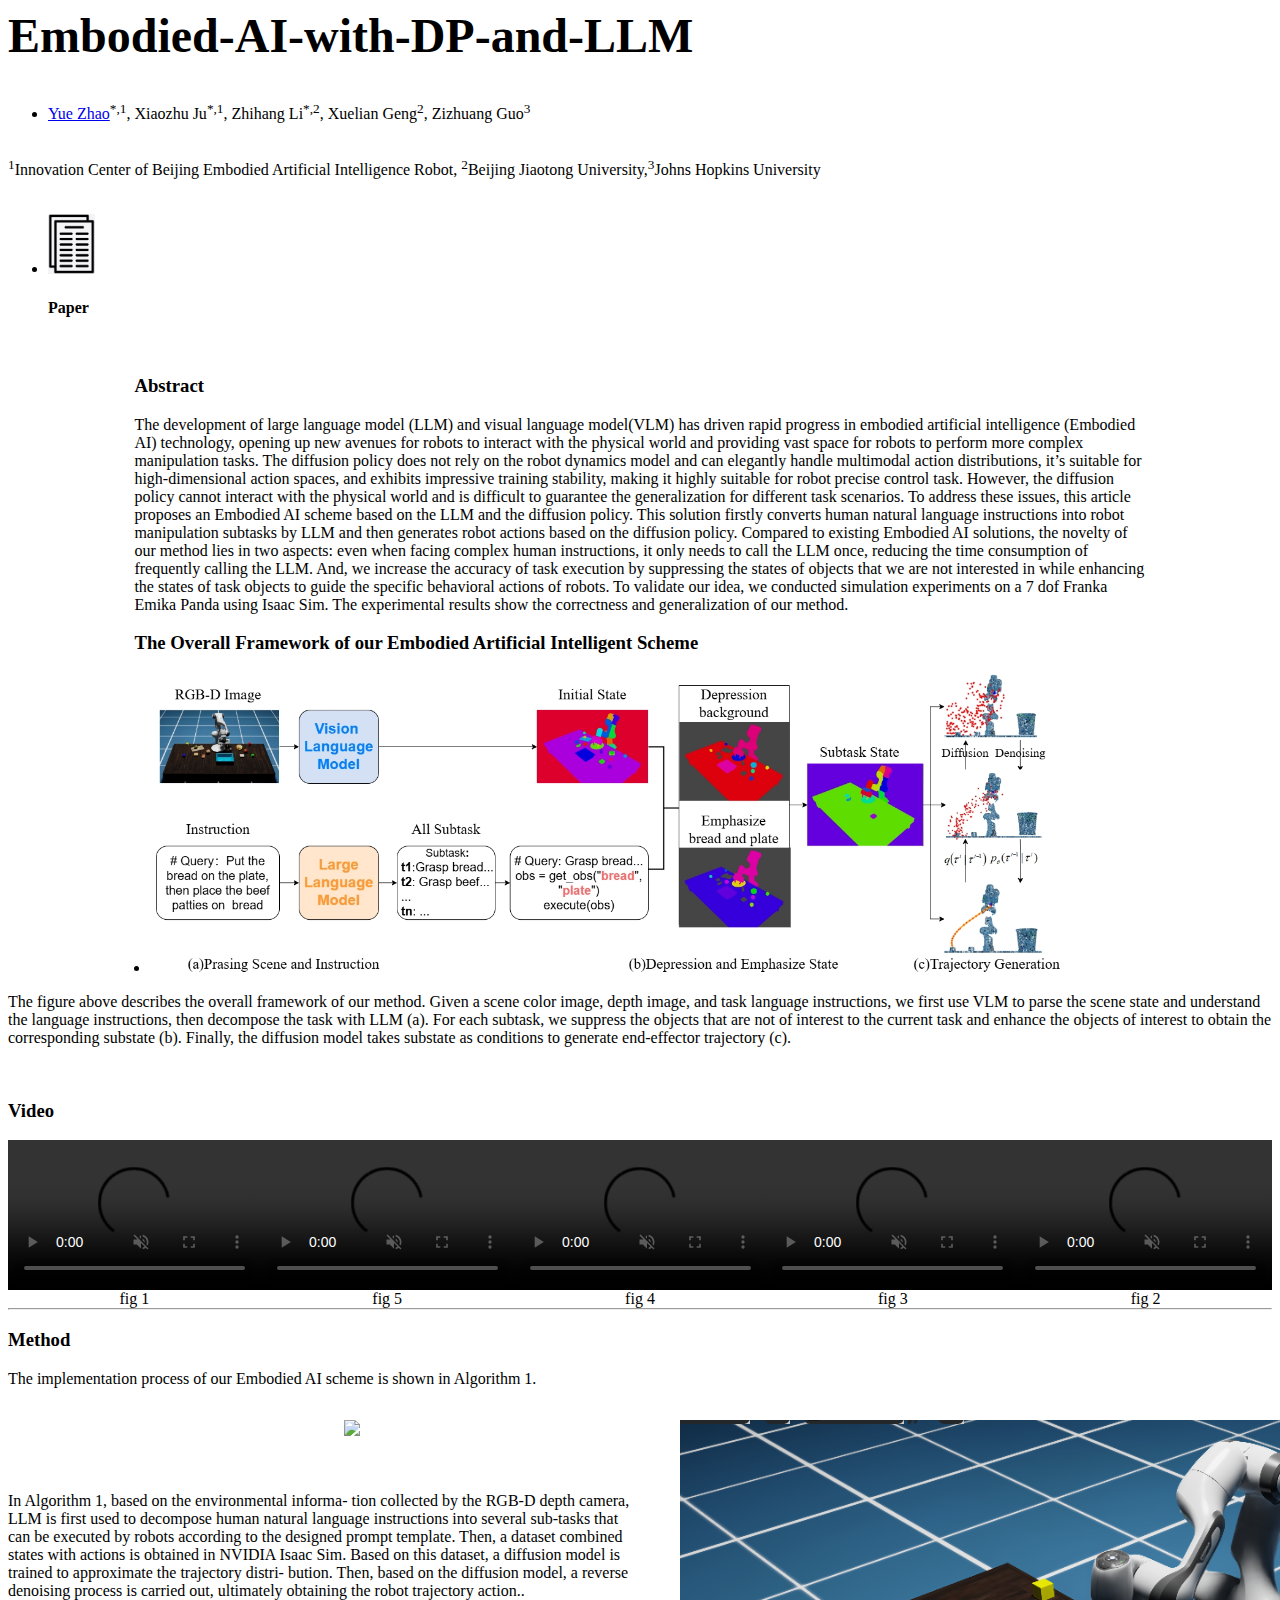
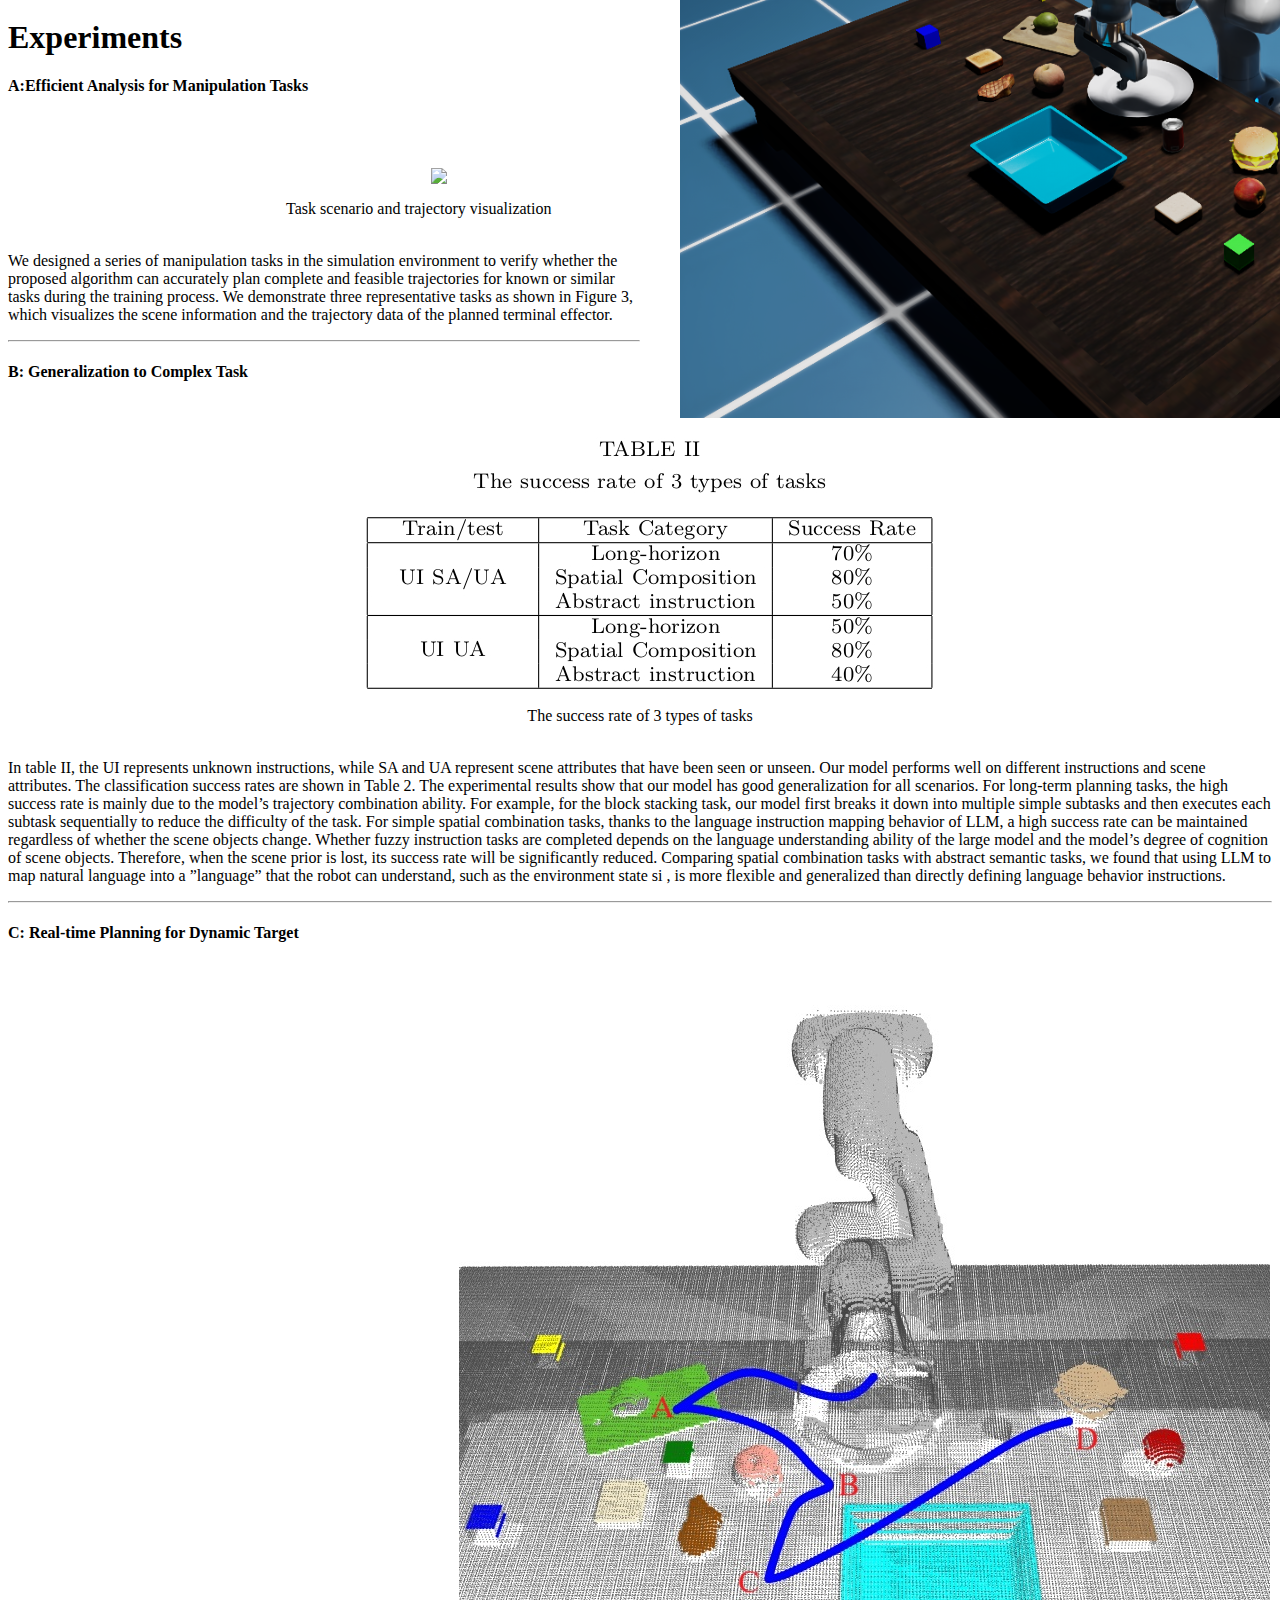
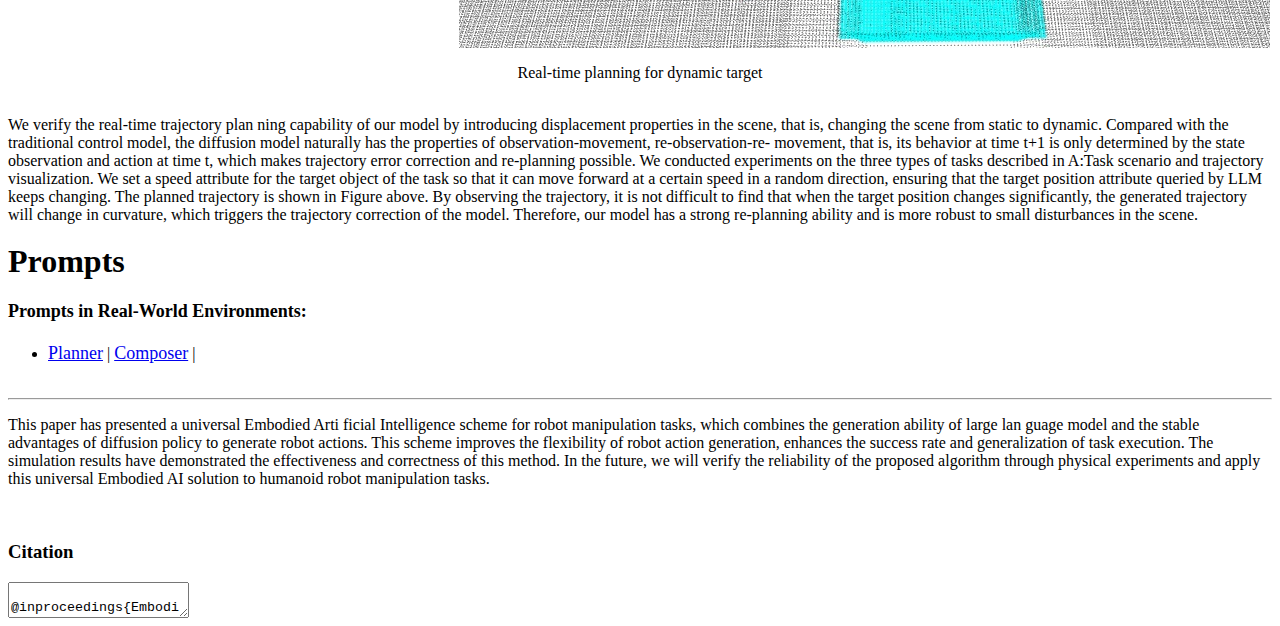
==== index.html @ c2457742 "Update index.html" ====
<html lang="en">
<head>
    <meta charset="UTF-8">
    <meta name="viewport" content="width=device-width, initial-scale=1.0">
    <title>Embodied-AI-with-DP-and-LLM</title>
    <link rel="stylesheet" href="https://rt-hierarchy.github.io/css/bootstrap.min.css" >
</head>
<body>
    <div class="container" id="main">
        <div class="row">
            <h2 class="col-md-12 text-center">
                <strong><font size="+8">Embodied-AI-with-DP-and-LLM</font></strong> </br> 
            </h2>
        </div>

        <div class="row">
            <div class="col-md-12 text-center authors">
                <ul class="list-inline">
                <br>
                <li>
                    <a href="https://github.com/yue-zhao-robot?tab=repositories"> Yue Zhao</a><sup>*,1</sup>, Xiaozhu Ju</a><sup>*,1</sup>, Zhihang Li</a><sup>*,2</sup>, Xuelian Geng</a><sup>2</sup>, Zizhuang Guo</a><sup>3</sup>
                    <!-- <a href="https://research.google/people/tianli-ding/">Tianli Ding</a><sup>1</sup>,  -->

                </li>
                <br>
                </ul>
                <sup>1</sup>Innovation Center of Beijing
                Embodied Artificial Intelligence Robot, <sup>2</sup>Beijing Jiaotong University,<sup>3</sup>Johns Hopkins University
            </div>
            <br>
        </div>

        <div class="row">
            <div class="col-md-12">
                <ul class="nav nav-pills nav-justified">
                    <li>
                        <a src="data/root.pdf" target="_blank">
                        <image src="data/paper.png" height="60px">
                            <h4><strong>Paper</strong></h4>
                        </a>
                    </li>
                </ul>
            </div>
        </div>
        <br>

        <div class="row" style="width: 80%; margin: 0 auto;"> 
            <div class="col-md-12">
                <h3 class="col-md-12 text-center"><strong>Abstract</strong></h3>
                <p>
                    The development of large language model
                    (LLM) and visual language model(VLM) has driven rapid
                    progress in embodied artificial intelligence (Embodied AI)
                    technology, opening up new avenues for robots to interact
                    with the physical world and providing vast space for robots
                    to perform more complex manipulation tasks. The diffusion
                    policy does not rely on the robot dynamics model and can
                    elegantly handle multimodal action distributions, it’s suitable
                    for high-dimensional action spaces, and exhibits impressive
                    training stability, making it highly suitable for robot precise
                    control task. However, the diffusion policy cannot interact
                    with the physical world and is difficult to guarantee the
                    generalization for different task scenarios. To address these
                    issues, this article proposes an Embodied AI scheme based
                    on the LLM and the diffusion policy. This solution firstly
                    converts human natural language instructions into robot
                    manipulation subtasks by LLM and then generates robot
                    actions based on the diffusion policy. Compared to existing
                    Embodied AI solutions, the novelty of our method lies in two
                    aspects: even when facing complex human instructions, it only
                    needs to call the LLM once, reducing the time consumption
                    of frequently calling the LLM. And, we increase the accuracy
                    of task execution by suppressing the states of objects that
                    we are not interested in while enhancing the states of task
                    objects to guide the specific behavioral actions of robots. To
                    validate our idea, we conducted simulation experiments on a
                    7 dof Franka Emika Panda using Isaac Sim. The experimental
                    results show the correctness and generalization of our method.
                </p>
<!--                 <ul class="nav nav-pills nav-justified"> -->
                 <h3 class="col-md-12 text-center"><strong>The Overall Framework of our Embodied Artificial Intelligent Scheme</strong></h3>
                    <li>
                        <a src="data/overall.jpg" target="_blank">
                        <image src="data/overall.jpg" height="300px">
                            <!-- <h4><strong>Paper</strong></h4> -->
                        </a>
                    </li>
                </ul>
            </div>
        </div>
        </div>
    <p>The figure above describes the overall framework of our method. Given a scene color image, depth image, and task language instructions, we first use VLM to parse the scene state and understand the language instructions, then decompose the task with LLM (a). For each subtask, we suppress the objects that are not of interest to the current task and enhance the objects of interest to obtain the corresponding substate (b). Finally, the diffusion model takes substate as conditions to generate end-effector trajectory (c).
         </p>
    </div>
        <br>
        
        <h3 class="col-md-12 text-center"><strong>Video</strong></h3>

        <!-- <p style="text-align:center; width: 80%; margin: 0 auto">
            <video id="bg-video" autoplay loop muted playsinline controls style="display: block; width: 100%;">
                <source src="data/Screencast.webm" type="video/webm">
                Your browser does not support the video tag.
            </video>
        </p> -->


        <div style="width: 100%; margin: 0 auto">
            <div style="width: 20%; float: left; text-align:center; margin: 0 auto">
                <!-- <a src="data/method0.jpg" target="_blank"> -->
                    <video id="bg-video" autoplay loop muted playsinline controls style="display: block; width: 100%;">
                        <source src="data/2.mp4" type="video/mp4">
                        Your browser does not support the video tag.
                    </video>
                    <figcaption>fig 1
                    </figcaption>
                </a>
            </div>
            <div style="width: 20%; float: right; text-align:center; margin: 0 auto">
                <!-- <a src="data/method1.png" target="_blank"> -->
                    <video id="bg-video" autoplay loop muted playsinline controls style="display: block; width: 100%;">
                        <source src="data/2.mp4" type="video/mp4">
                        Your browser does not support the video tag.
                    </video>
                    <figcaption>fig 2
                    </figcaption>
                </a>
            </div>
            <div style="width: 20%; float: right; text-align:center; margin: 0 auto">
                <!-- <a src="data/method1.png" target="_blank"> -->
                    <video id="bg-video" autoplay loop muted playsinline controls style="display: block; width: 100%;">
                        <source src="data/2.mp4" type="video/mp4">
                        Your browser does not support the video tag.
                    </video>fig 3
                    </figcaption>
                </a>
            </div>
            <div style="width: 20%; float: right; text-align:center; margin: 0 auto">
                <!-- <a src="data/method1.png" target="_blank"> -->
                    <video id="bg-video" autoplay loop muted playsinline controls style="display: block; width: 100%;">
                        <source src="data/2.mp4" type="video/mp4">
                        Your browser does not support the video tag.
                    </video>
                    <figcaption>fig 4
                    </figcaption>
                </a>
            </div>
            <div style="width: 20%; float: right; text-align:center; margin: 0 auto">
                <!-- <a src="data/method1.png" target="_blank"> -->
                    <video id="bg-video" autoplay loop muted playsinline controls style="display: block; width: 100%;">
                        <source src="data/2.mp4" type="video/mp4">
                        Your browser does not support the video tag.
                    </video>
                    <figcaption>fig 5
                    </figcaption>
                </a>
            </div>
        </div>

        <br>
        <hr class="section-divider">

        <div class="row">
            <div class="col-md-12">
                <h3 class="col-md-12 text-center"><strong>Method</strong></h3>
                <p>
                    The implementation process of our Embodied AI scheme is shown in Algorithm 1.
                </p>
                <div style="width: 70%; margin: 0 auto">
                    <div style="width: 35%; float: left; text-align:center; margin: 0 auto">
                        <!-- <a src="data/method0.jpg" target="_blank"> -->
                            <figure>
                                <img src="data/2.jpg" class="img-responsive">
                            </figure>
                        </a>
                        <!-- <figcaption>XXXXXX</figcaption> -->
                    </div>
                    <div style="width: 50%; float: right; text-align:center; margin: 0 auto">
                        <!-- <a src="data/method1.png" target="_blank"> -->
                            <figure>
                                <img src="data/alg2.png" class="img-responsive">
                            </figure>
                        </a>
                        <!-- <figcaption>XXXXXXX</figcaption> -->
                    </div>
                </div>
                <br>
                <br>
                <br>
                <br>

            </div>
        </div>
        <p>In Algorithm 1, based on the environmental informa-
            tion collected by the RGB-D depth camera, LLM is first
            used to decompose human natural language instructions
            into several sub-tasks that can be executed by robots
            according to the designed prompt template. Then, a
            dataset combined states with actions is obtained in
            NVIDIA Isaac Sim. Based on this dataset, a diffusion
            model is trained to approximate the trajectory distri-
            bution. Then, based on the diffusion model, a reverse
            denoising process is carried out, ultimately obtaining the
            robot trajectory action..</p>

        <div class="row">
            <div class="col-md-12">
                <h3 ><strong><font size="+3">Experiments</font></strong></h3>
                <h4><strong>A:Efficient Analysis for Manipulation Tasks</strong></h4>
                <br>
                <br>
                <div style="width: 100%; margin: 0 auto">
                    <div style="width: 70%; text-align:center; margin: 0 auto">
                        <a src="data/method0.jpg" target="_blank">
                            <figure>
                                <img src="data/3.jpg" class="img-responsive">
                            </figure>
                            <figcaption>Task scenario and trajectory visualization
                            </figcaption>
                        </a>
                    </div>
                </div>
                <br>
            </div>
            <p> We designed a series of manipulation tasks in the
                simulation environment to verify whether the proposed
                algorithm can accurately plan complete and feasible
                trajectories for known or similar tasks during the training
                process. We demonstrate three representative tasks as
                shown in Figure 3, which visualizes the scene information
                and the trajectory data of the planned terminal effector. </p>
        </div>

        <hr class="section-divider">

        <div class="row">
            <div>

                <h4><strong>B: Generalization to Complex Task</strong></h4>
                <br>
                <div style="width: 100%; margin: 0 auto">
                    <div style="width: 50%; text-align:center; margin: 0 auto">
                        <a src="data/4.jpg" target="_blank">
                            <figure>
                                <img src="data/4.jpg" class="img-responsive">
                            </figure>
                            <figcaption>The success rate of 3 types of tasks
                            </figcaption>
                        </a>
                    </div>
                </div>
                <br>
            </div>
            <p> In table II, the UI represents unknown instructions,
                while SA and UA represent scene attributes that have
                been seen or unseen. Our model performs well on
                different instructions and scene attributes. The classification success rates are shown in Table 2.
                The experimental results show that our model has good
                generalization for all scenarios. For long-term planning
                tasks, the high success rate is mainly due to the model’s
                trajectory combination ability. For example, for the
                block stacking task, our model first breaks it down into
                multiple simple subtasks and then executes each subtask
                sequentially to reduce the difficulty of the task. For
                simple spatial combination tasks, thanks to the language
                instruction mapping behavior of LLM, a high success rate
                can be maintained regardless of whether the scene objects
                change. Whether fuzzy instruction tasks are completed
                depends on the language understanding ability of the
                large model and the model’s degree of cognition of
                scene objects. Therefore, when the scene prior is lost,
                its success rate will be significantly reduced. Comparing
                spatial combination tasks with abstract semantic tasks,
                we found that using LLM to map natural language into
                a ”language” that the robot can understand, such as the
                environment state si , is more flexible and generalized
                than directly defining language behavior instructions. </p>
        </div>

        <hr class="section-divider">

        <div class="row">
            <div>

                <h4><strong>C: Real-time Planning for Dynamic Target</strong></h4>
                <br>
                <div style="width: 100%; margin: 0 auto">
                    <div style="width: 35%; text-align:center; margin: 0 auto">
                        <a src="data/5.jpg" target="_blank">
                            <figure>
                                <img src="data/5.jpg" class="img-responsive">
                            </figure>
                            <figcaption>Real-time planning for dynamic target
                            </figcaption>
                        </a>
                    </div>
                </div>
                <br>
            </div>
            <p>We verify the real-time trajectory plan
                ning capability of our model by introducing displacement
                properties in the scene, that is, changing the scene
                from static to dynamic. Compared with the traditional
                control model, the diffusion model naturally has the
                properties of observation-movement, re-observation-re-
                movement, that is, its behavior at time t+1 is only
                determined by the state observation and action at time t,
                which makes trajectory error correction and re-planning
                possible. We conducted experiments on the three types
                of tasks described in A:Task scenario and trajectory visualization. We set a speed
                attribute for the target object of the task so that it can
                move forward at a certain speed in a random direction,
                ensuring that the target position attribute queried by
                LLM keeps changing. The planned trajectory is shown in
                Figure above. By observing the trajectory, it is not difficult to
                find that when the target position changes significantly,
                the generated trajectory will change in curvature, which
                triggers the trajectory correction of the model. Therefore,
                our model has a strong re-planning ability and is more
                robust to small disturbances in the scene.
            </p>
        </div>
        <div class="row">
            <div>
                <h3 ><strong><font size="+3">Prompts</font></strong></h3>
                <h4><font size="+1">Prompts in Real-World Environments:</font></h4>
                <ul class="list-inline">
                    <li>
                        <a href="data/planner_prompts.txt"><font size="+1">Planner</font></a> | 
                        <a href="data/composer_prompts.txt"><font size="+1">Composer</font></a> |
                        <!-- <a href="data/planner_prompts.txt"><font size="+1">Planner</font></a> | -->
                        <!-- <a href="https://research.google/people/tianli-ding/">Tianli Ding</a><sup>1</sup>,  -->
        
                    </li>
                    <br>
                </ul>
            </div>
        </div>
        <hr class="section-divider">
        <p>
                This paper has presented a universal Embodied Arti
                ficial Intelligence scheme for robot manipulation tasks,
                which combines the generation ability of large lan
                guage model and the stable advantages of diffusion
                policy to generate robot actions. This scheme improves
                the flexibility of robot action generation, enhances the
                success rate and generalization of task execution. The
                simulation results have demonstrated the effectiveness
                and correctness of this method. In the future, we will
                verify the reliability of the proposed algorithm through
                physical experiments and apply this universal Embodied
                AI solution to humanoid robot manipulation tasks.
        </p>
        <br>

        <div class="row">
           <div>
               <h3>
                   Citation 
               </h3>
               <div class="form-group col-md-10 col-md-offset-1">
                   <div class="form-group col-md-10 col-md-offset-1">
                   <textarea id="bibtex" class="form-control" readonly>
                    @inproceedings{Embodied-AI-with-DP-and-LLM,
                    title={Embodied-AI-with-DP-and-LLM},
                    author={Yue Zhao},
                    booktitle={},
                    year={2024}
                    }</textarea>
                    </div>
               </div>
           </div>
        </div>
    
    </div>
</body>
</html>
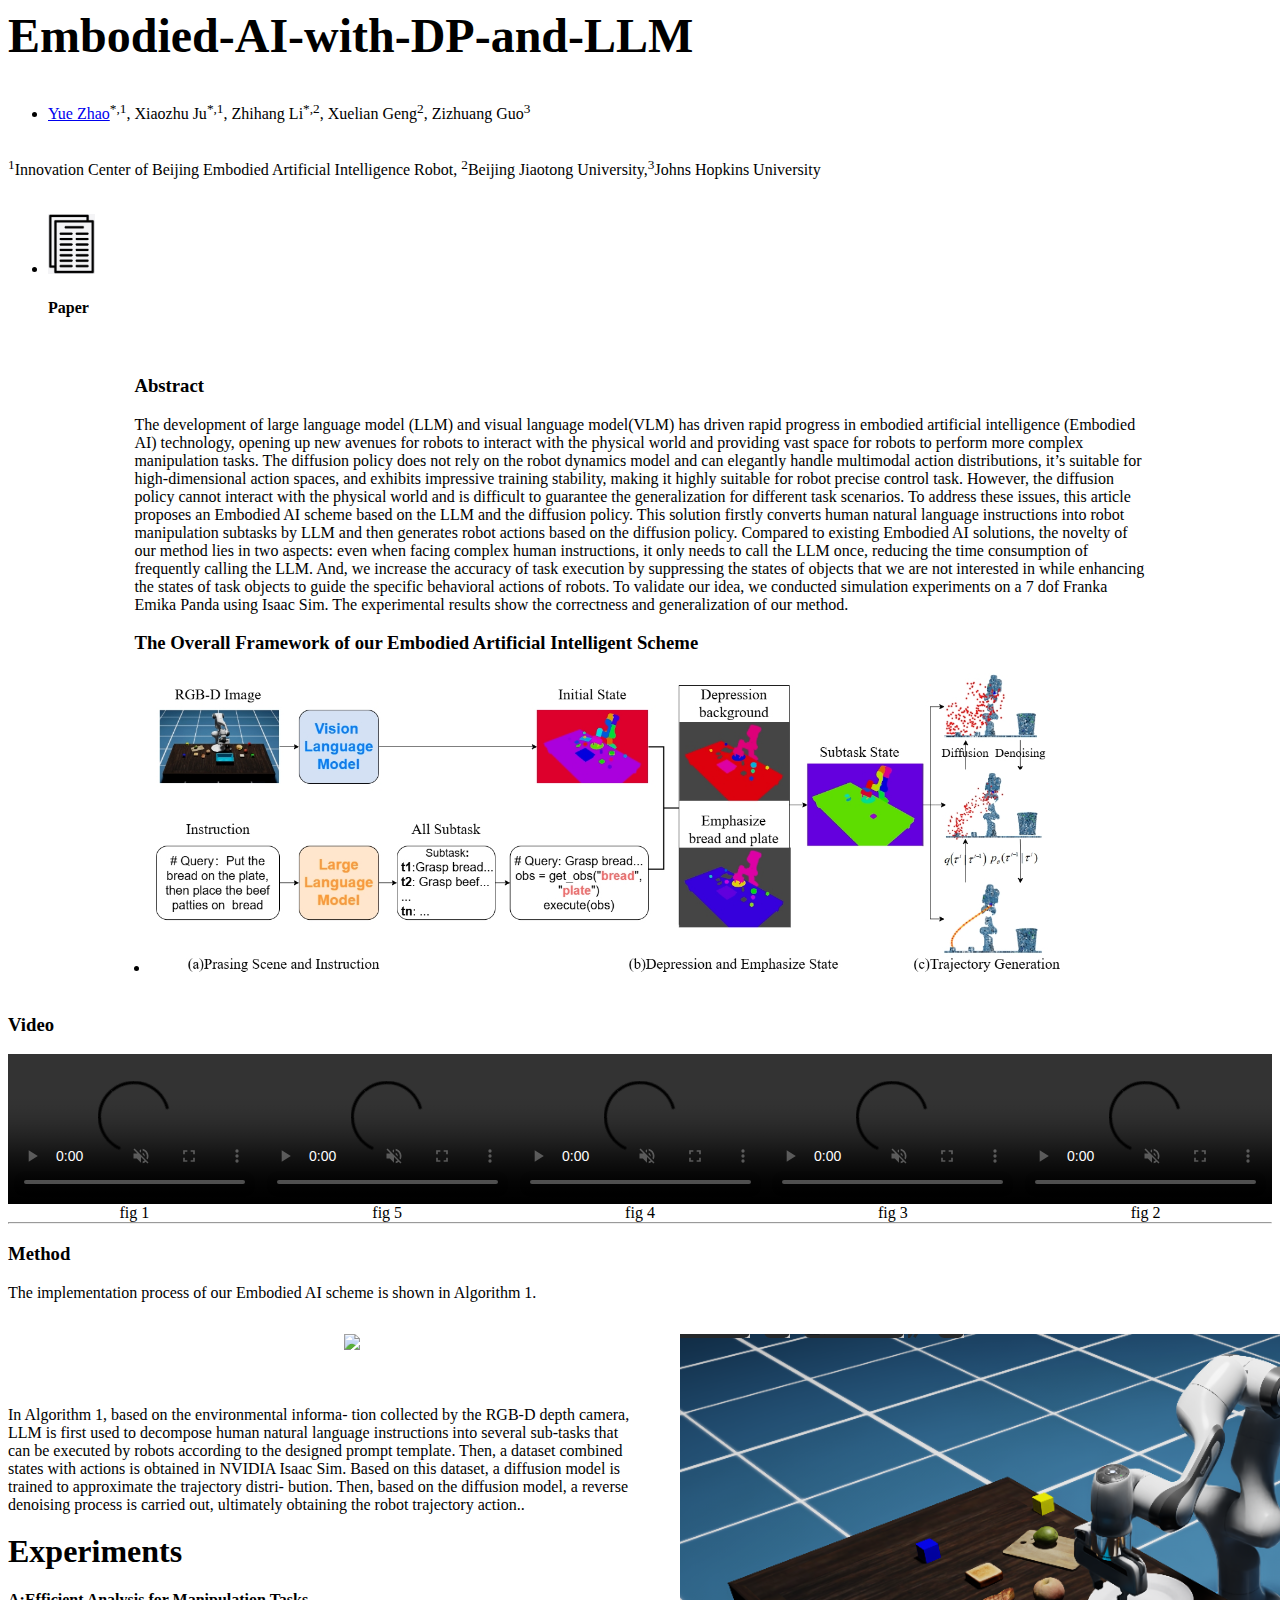
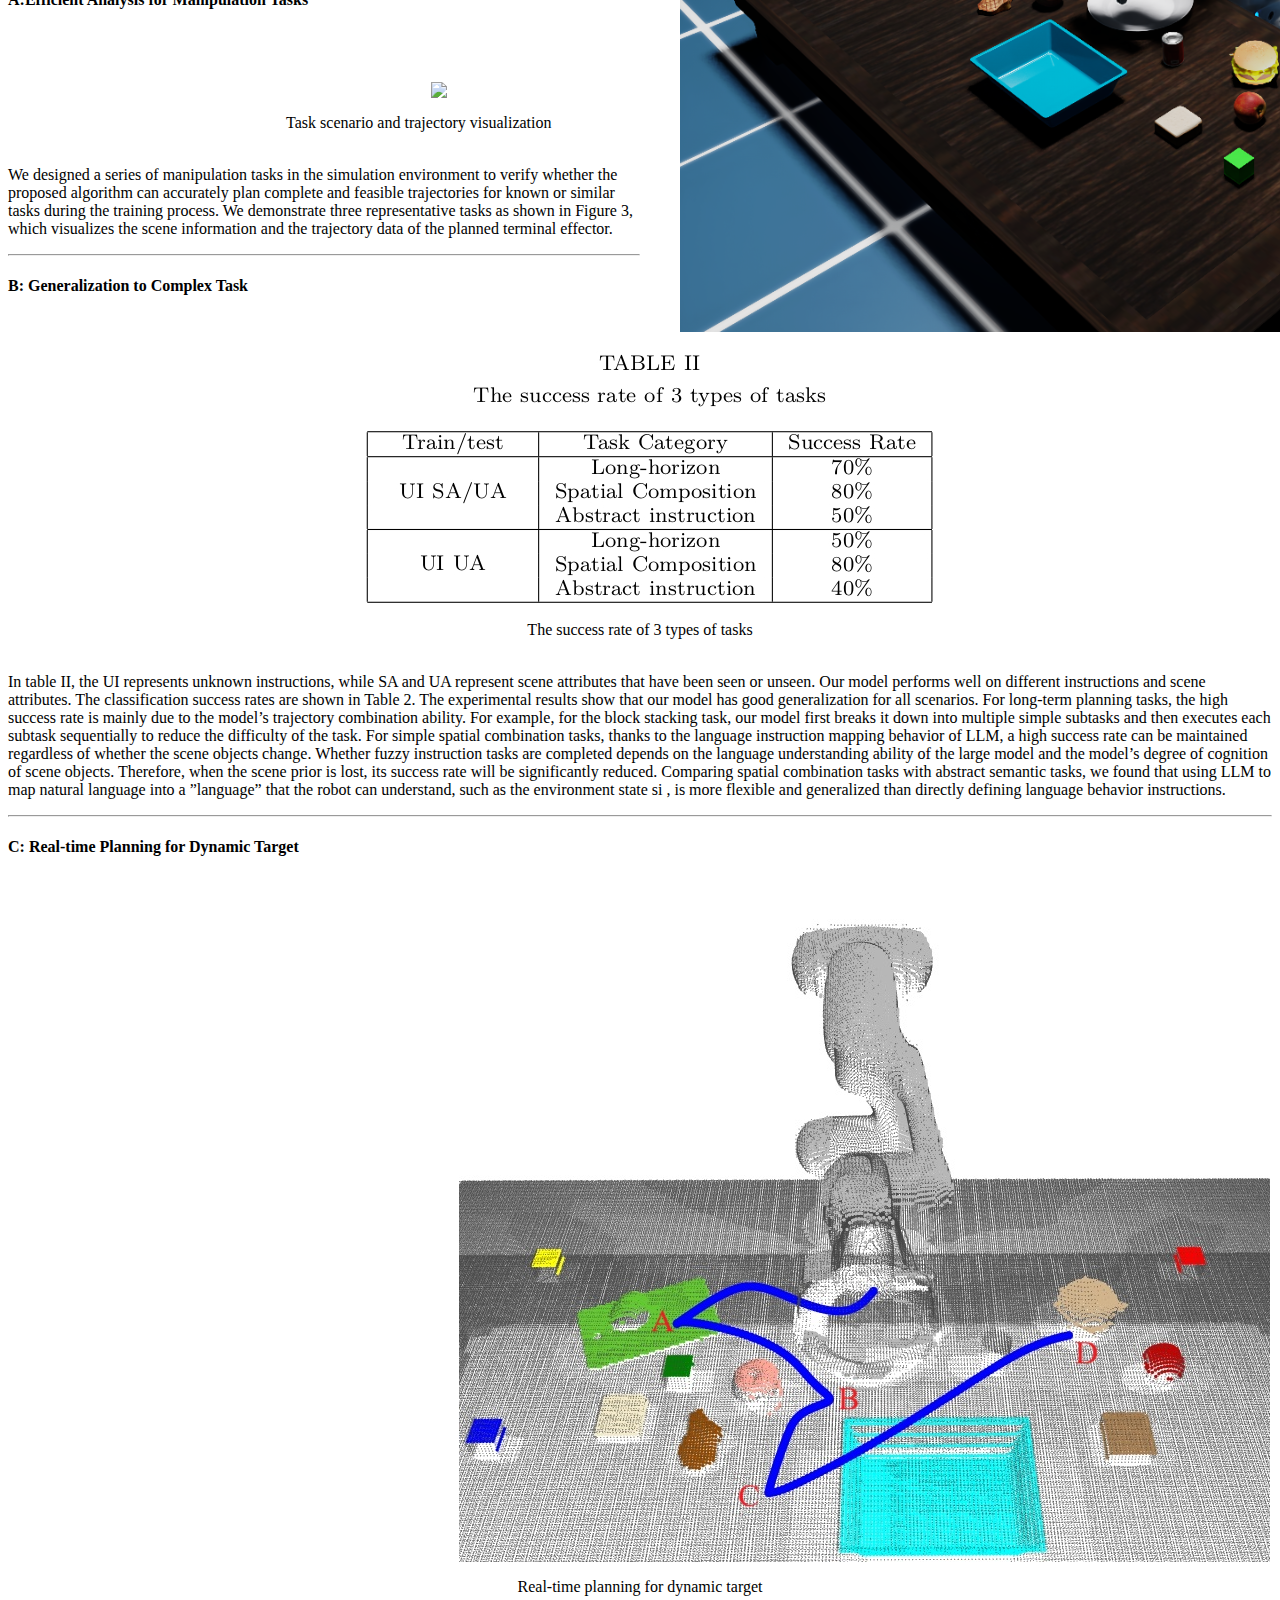
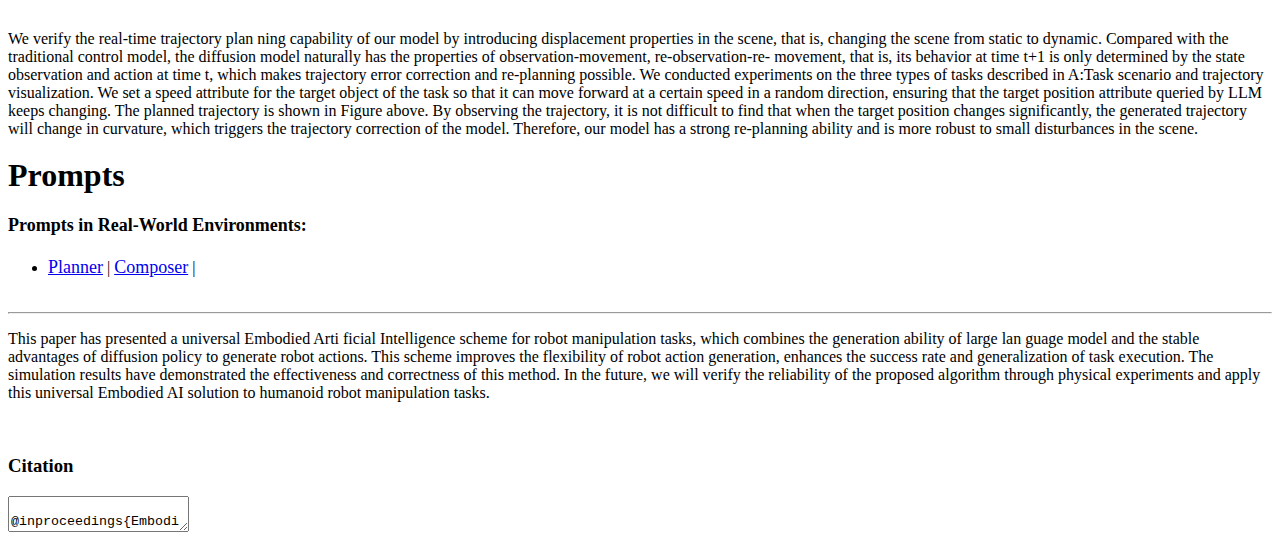
==== commit 77c68079: "Update index.html" ====
--- a/index.html
+++ b/index.html
@@ -88,10 +88,6 @@
                 </ul>
             </div>
         </div>
-        </div>
-    <p>The figure above describes the overall framework of our method. Given a scene color image, depth image, and task language instructions, we first use VLM to parse the scene state and understand the language instructions, then decompose the task with LLM (a). For each subtask, we suppress the objects that are not of interest to the current task and enhance the objects of interest to obtain the corresponding substate (b). Finally, the diffusion model takes substate as conditions to generate end-effector trajectory (c).
-         </p>
-    </div>
         <br>
         
         <h3 class="col-md-12 text-center"><strong>Video</strong></h3>
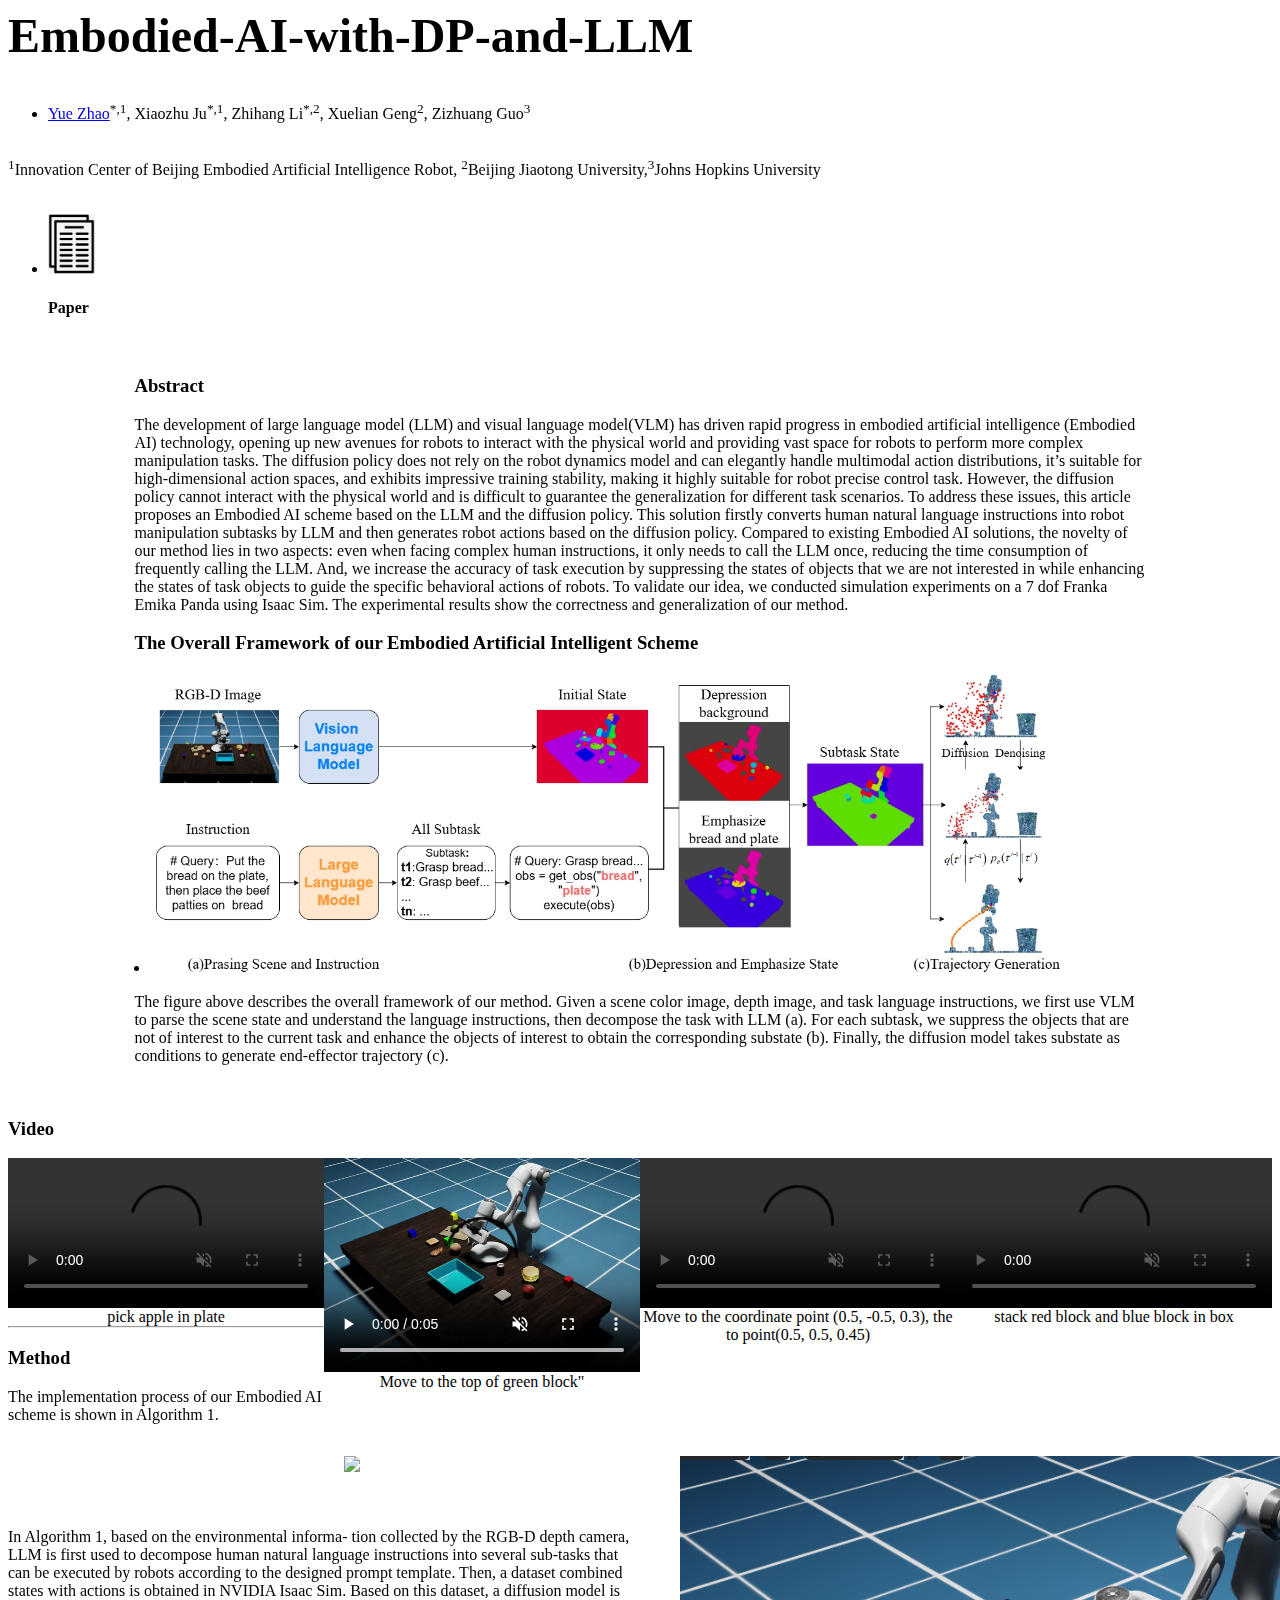
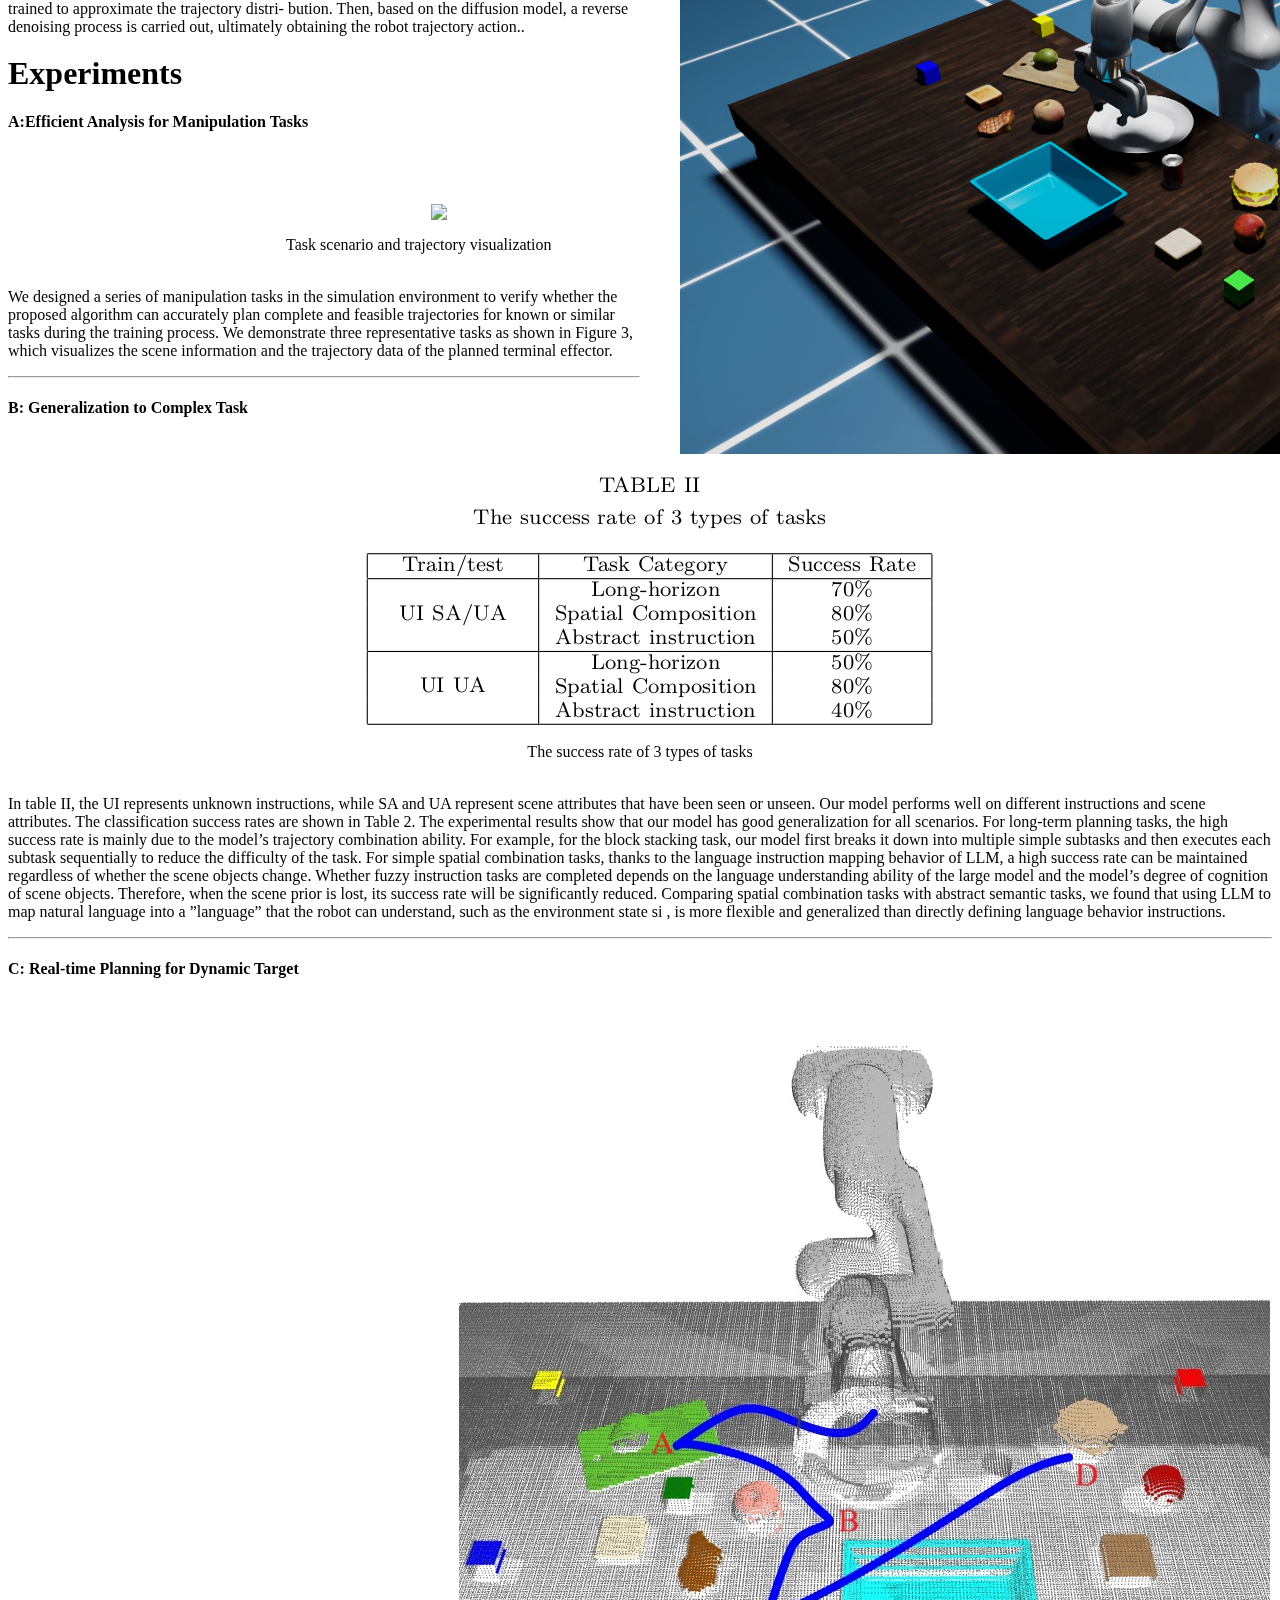
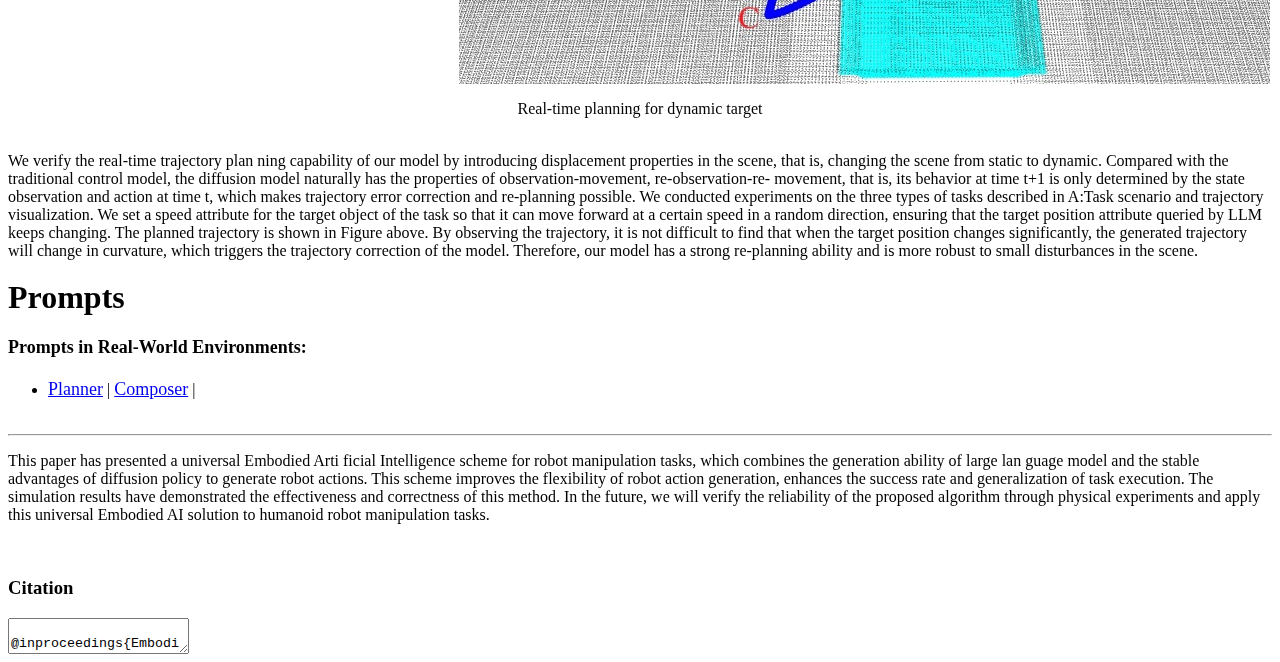
==== commit de86e0e7: "Add files via upload" ====
--- a/index.html
+++ b/index.html
@@ -85,6 +85,8 @@
                             <!-- <h4><strong>Paper</strong></h4> -->
                         </a>
                     </li>
+                <p> The figure above describes the overall framework of our method. Given a scene color image, depth image, and task language instructions, we first use VLM to parse the scene state and understand the language instructions, then decompose the task with LLM (a). For each subtask, we suppress the objects that are not of interest to the current task and enhance the objects of interest to obtain the corresponding substate (b). Finally, the diffusion model takes substate as conditions to generate end-effector trajectory (c).
+                </p>
                 </ul>
             </div>
         </div>
@@ -101,52 +103,42 @@
 
 
         <div style="width: 100%; margin: 0 auto">
-            <div style="width: 20%; float: left; text-align:center; margin: 0 auto">
+            <div style="width: 25%; float: left; text-align:center; margin: 0 auto">
                 <!-- <a src="data/method0.jpg" target="_blank"> -->
                     <video id="bg-video" autoplay loop muted playsinline controls style="display: block; width: 100%;">
-                        <source src="data/2.mp4" type="video/mp4">
+                        <source src="data/task1.mp4" type="video/mp4">
                         Your browser does not support the video tag.
                     </video>
-                    <figcaption>fig 1
+                    <figcaption>pick apple in plate
                     </figcaption>
                 </a>
             </div>
-            <div style="width: 20%; float: right; text-align:center; margin: 0 auto">
+            <div style="width: 25%; float: right; text-align:center; margin: 0 auto">
                 <!-- <a src="data/method1.png" target="_blank"> -->
                     <video id="bg-video" autoplay loop muted playsinline controls style="display: block; width: 100%;">
-                        <source src="data/2.mp4" type="video/mp4">
+                        <source src="data/task2.mp4" type="video/mp4">
                         Your browser does not support the video tag.
                     </video>
-                    <figcaption>fig 2
+                    <figcaption>stack red block and blue block in box
                     </figcaption>
                 </a>
             </div>
-            <div style="width: 20%; float: right; text-align:center; margin: 0 auto">
+            <div style="width: 25%; float: right; text-align:center; margin: 0 auto">
                 <!-- <a src="data/method1.png" target="_blank"> -->
                     <video id="bg-video" autoplay loop muted playsinline controls style="display: block; width: 100%;">
-                        <source src="data/2.mp4" type="video/mp4">
+                        <source src="data/task3.mp4" type="video/mp4">
                         Your browser does not support the video tag.
-                    </video>fig 3
+                    </video>Move to the coordinate point (0.5, -0.5, 0.3), the to point(0.5, 0.5, 0.45)
                     </figcaption>
                 </a>
             </div>
-            <div style="width: 20%; float: right; text-align:center; margin: 0 auto">
+            <div style="width: 25%; float: right; text-align:center; margin: 0 auto">
                 <!-- <a src="data/method1.png" target="_blank"> -->
                     <video id="bg-video" autoplay loop muted playsinline controls style="display: block; width: 100%;">
-                        <source src="data/2.mp4" type="video/mp4">
+                        <source src="data/task4.mp4" type="video/mp4">
                         Your browser does not support the video tag.
                     </video>
-                    <figcaption>fig 4
-                    </figcaption>
-                </a>
-            </div>
-            <div style="width: 20%; float: right; text-align:center; margin: 0 auto">
-                <!-- <a src="data/method1.png" target="_blank"> -->
-                    <video id="bg-video" autoplay loop muted playsinline controls style="display: block; width: 100%;">
-                        <source src="data/2.mp4" type="video/mp4">
-                        Your browser does not support the video tag.
-                    </video>
-                    <figcaption>fig 5
+                    <figcaption>Move to the top of green block"
                     </figcaption>
                 </a>
             </div>
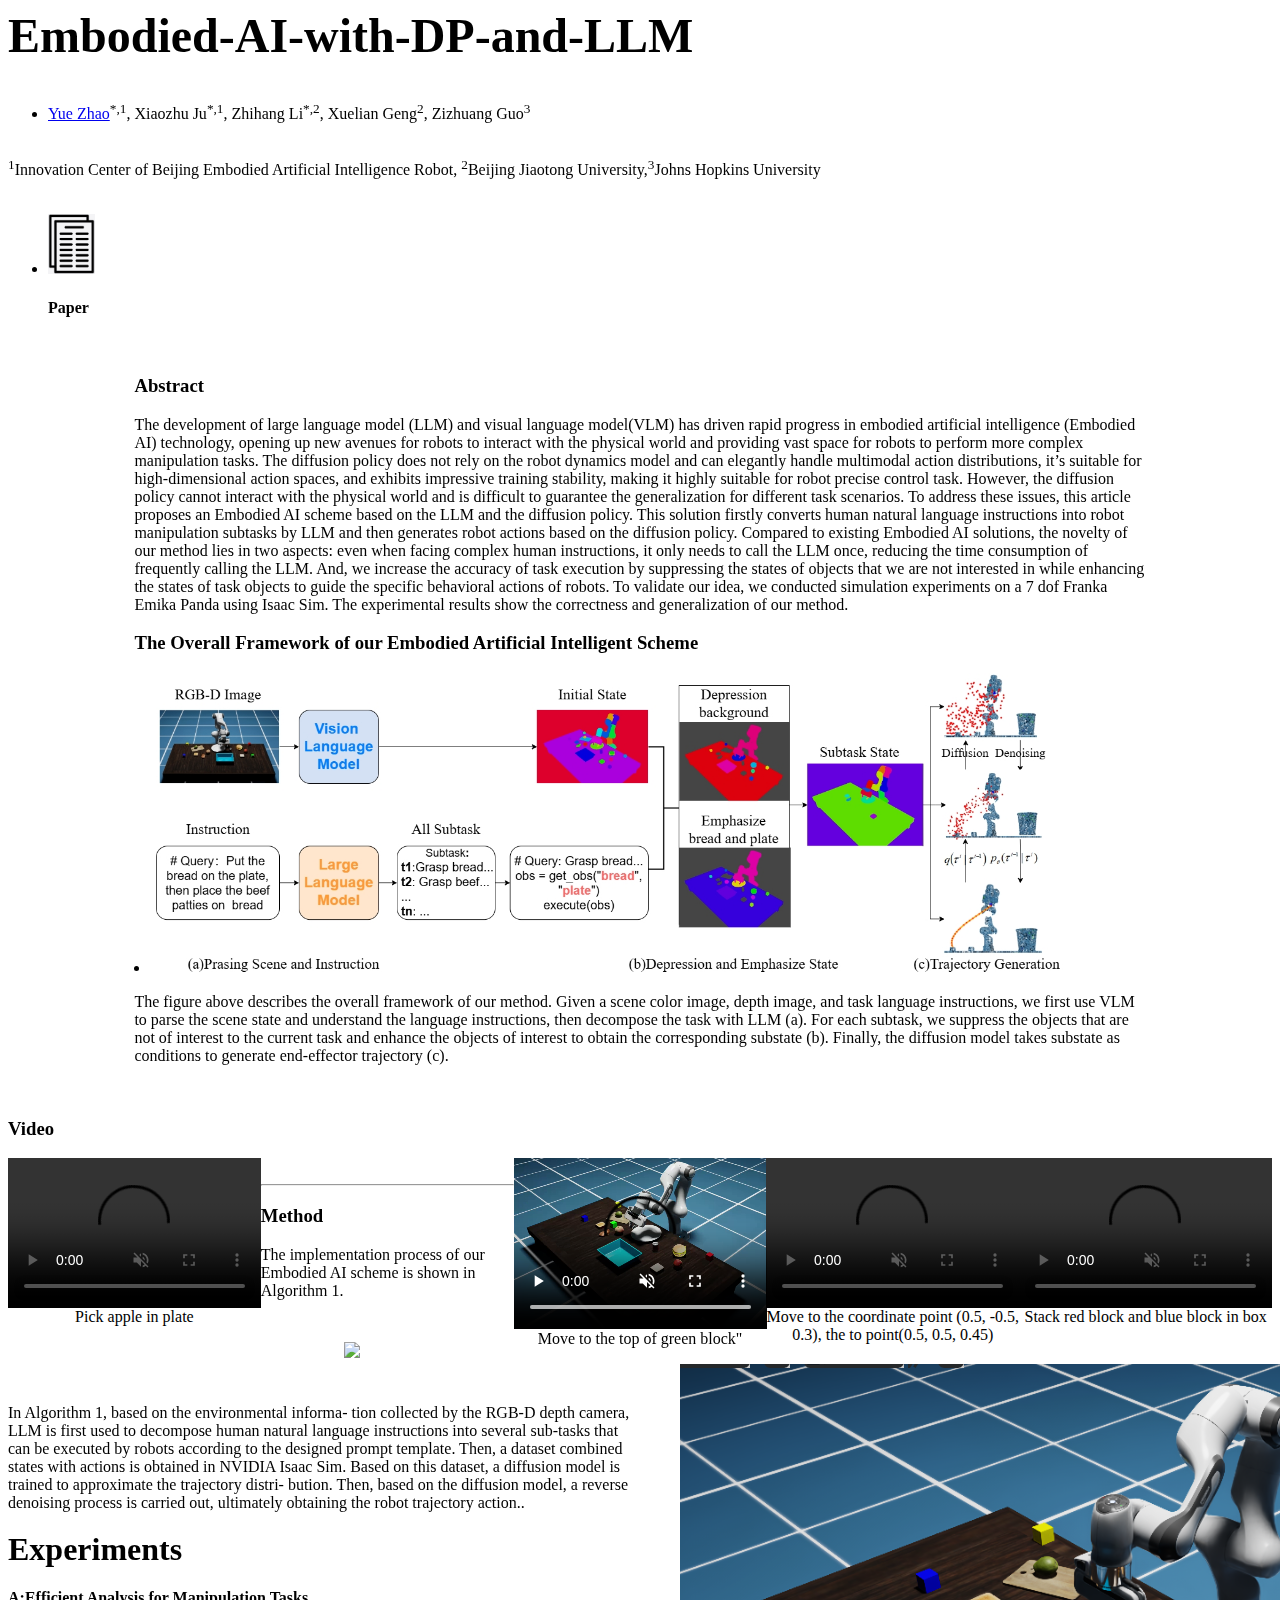
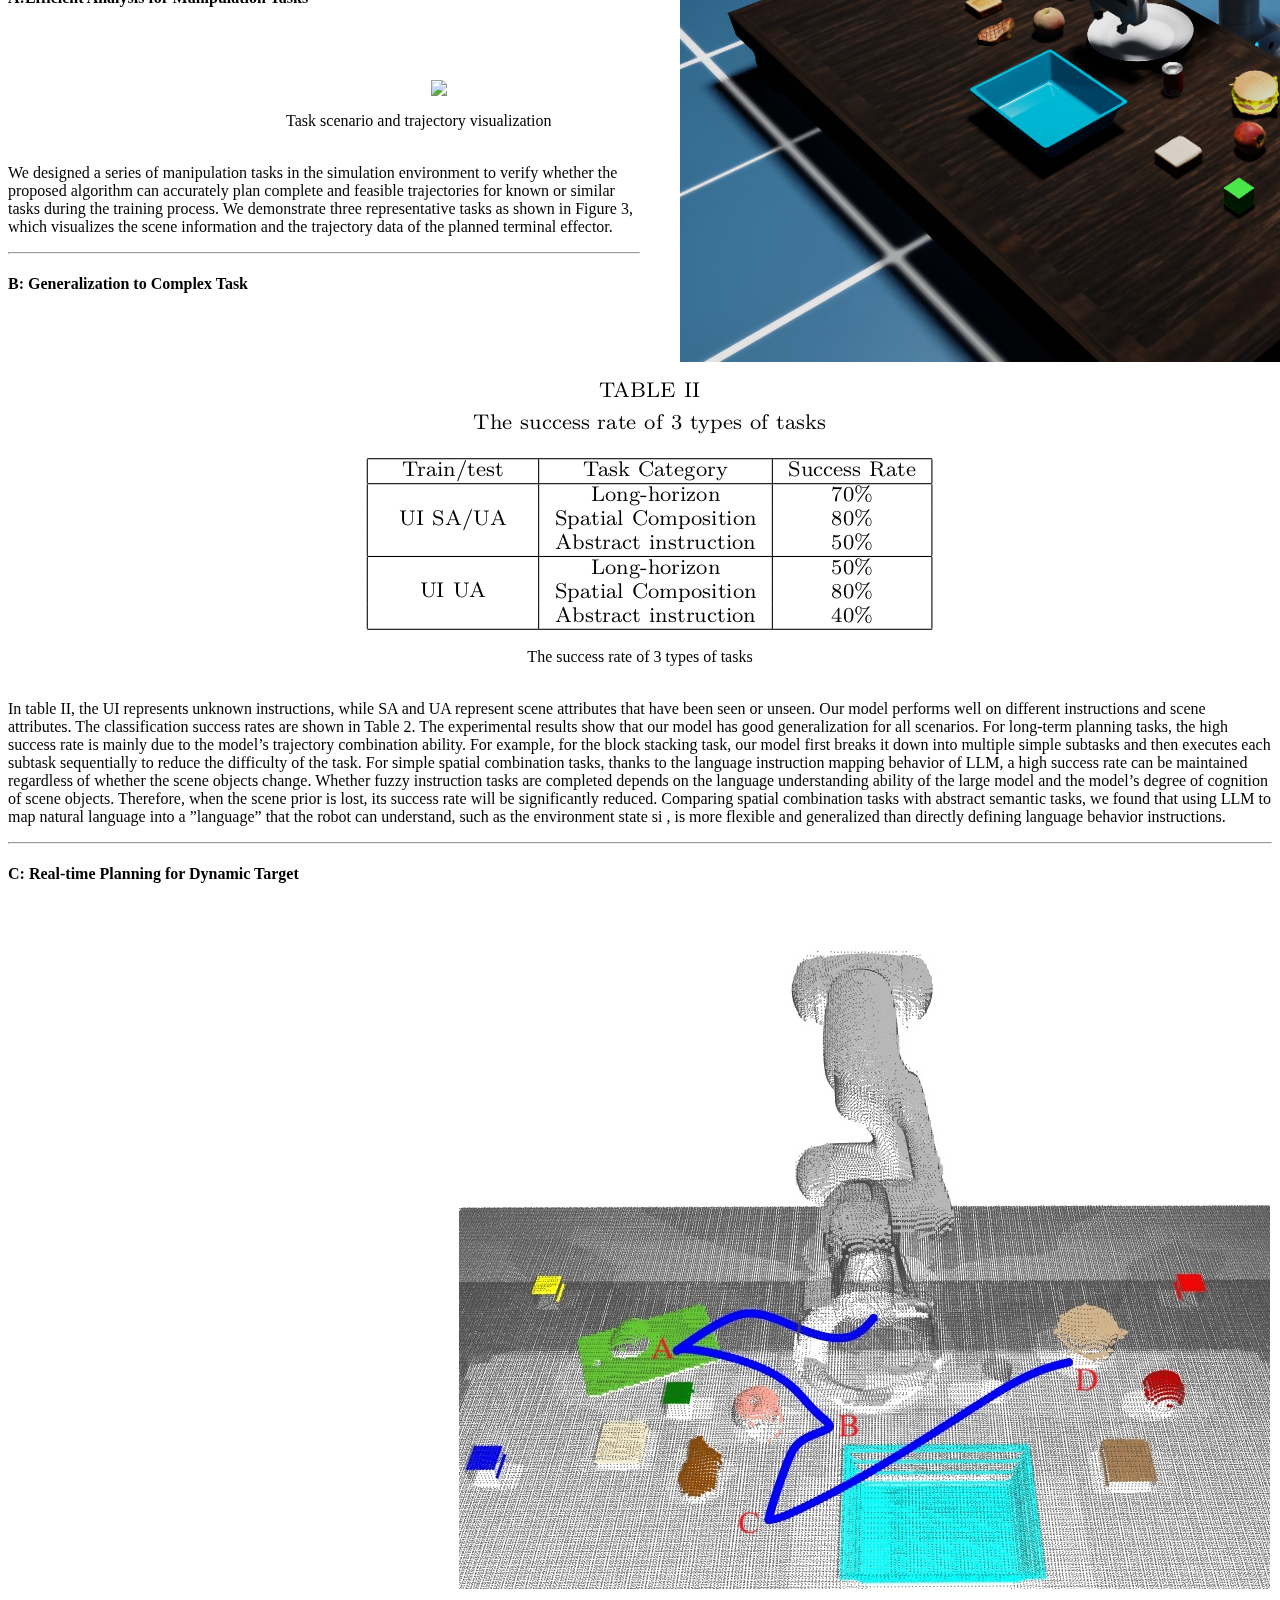
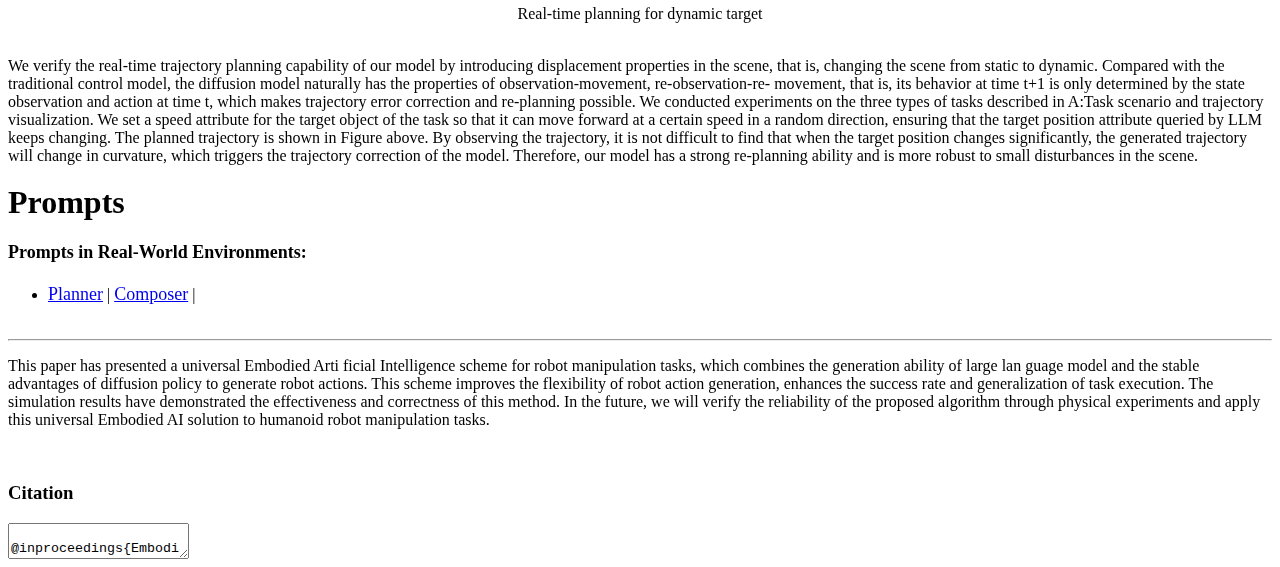
==== commit 8c74b05b: "Update index.html" ====
--- a/index.html
+++ b/index.html
@@ -103,27 +103,27 @@
 
 
         <div style="width: 100%; margin: 0 auto">
-            <div style="width: 25%; float: left; text-align:center; margin: 0 auto">
+            <div style="width: 20%; float: left; text-align:center; margin: 0 auto">
                 <!-- <a src="data/method0.jpg" target="_blank"> -->
                     <video id="bg-video" autoplay loop muted playsinline controls style="display: block; width: 100%;">
                         <source src="data/task1.mp4" type="video/mp4">
                         Your browser does not support the video tag.
                     </video>
-                    <figcaption>pick apple in plate
+                    <figcaption>Pick apple in plate
                     </figcaption>
                 </a>
             </div>
-            <div style="width: 25%; float: right; text-align:center; margin: 0 auto">
+            <div style="width: 20%; float: right; text-align:center; margin: 0 auto">
                 <!-- <a src="data/method1.png" target="_blank"> -->
                     <video id="bg-video" autoplay loop muted playsinline controls style="display: block; width: 100%;">
                         <source src="data/task2.mp4" type="video/mp4">
                         Your browser does not support the video tag.
                     </video>
-                    <figcaption>stack red block and blue block in box
+                    <figcaption>Stack red block and blue block in box
                     </figcaption>
                 </a>
             </div>
-            <div style="width: 25%; float: right; text-align:center; margin: 0 auto">
+            <div style="width: 20%; float: right; text-align:center; margin: 0 auto">
                 <!-- <a src="data/method1.png" target="_blank"> -->
                     <video id="bg-video" autoplay loop muted playsinline controls style="display: block; width: 100%;">
                         <source src="data/task3.mp4" type="video/mp4">
@@ -132,7 +132,7 @@
                     </figcaption>
                 </a>
             </div>
-            <div style="width: 25%; float: right; text-align:center; margin: 0 auto">
+            <div style="width: 20%; float: right; text-align:center; margin: 0 auto">
                 <!-- <a src="data/method1.png" target="_blank"> -->
                     <video id="bg-video" autoplay loop muted playsinline controls style="display: block; width: 100%;">
                         <source src="data/task4.mp4" type="video/mp4">
@@ -284,8 +284,7 @@
                 </div>
                 <br>
             </div>
-            <p>We verify the real-time trajectory plan
-                ning capability of our model by introducing displacement
+            <p>We verify the real-time trajectory planning capability of our model by introducing displacement
                 properties in the scene, that is, changing the scene
                 from static to dynamic. Compared with the traditional
                 control model, the diffusion model naturally has the
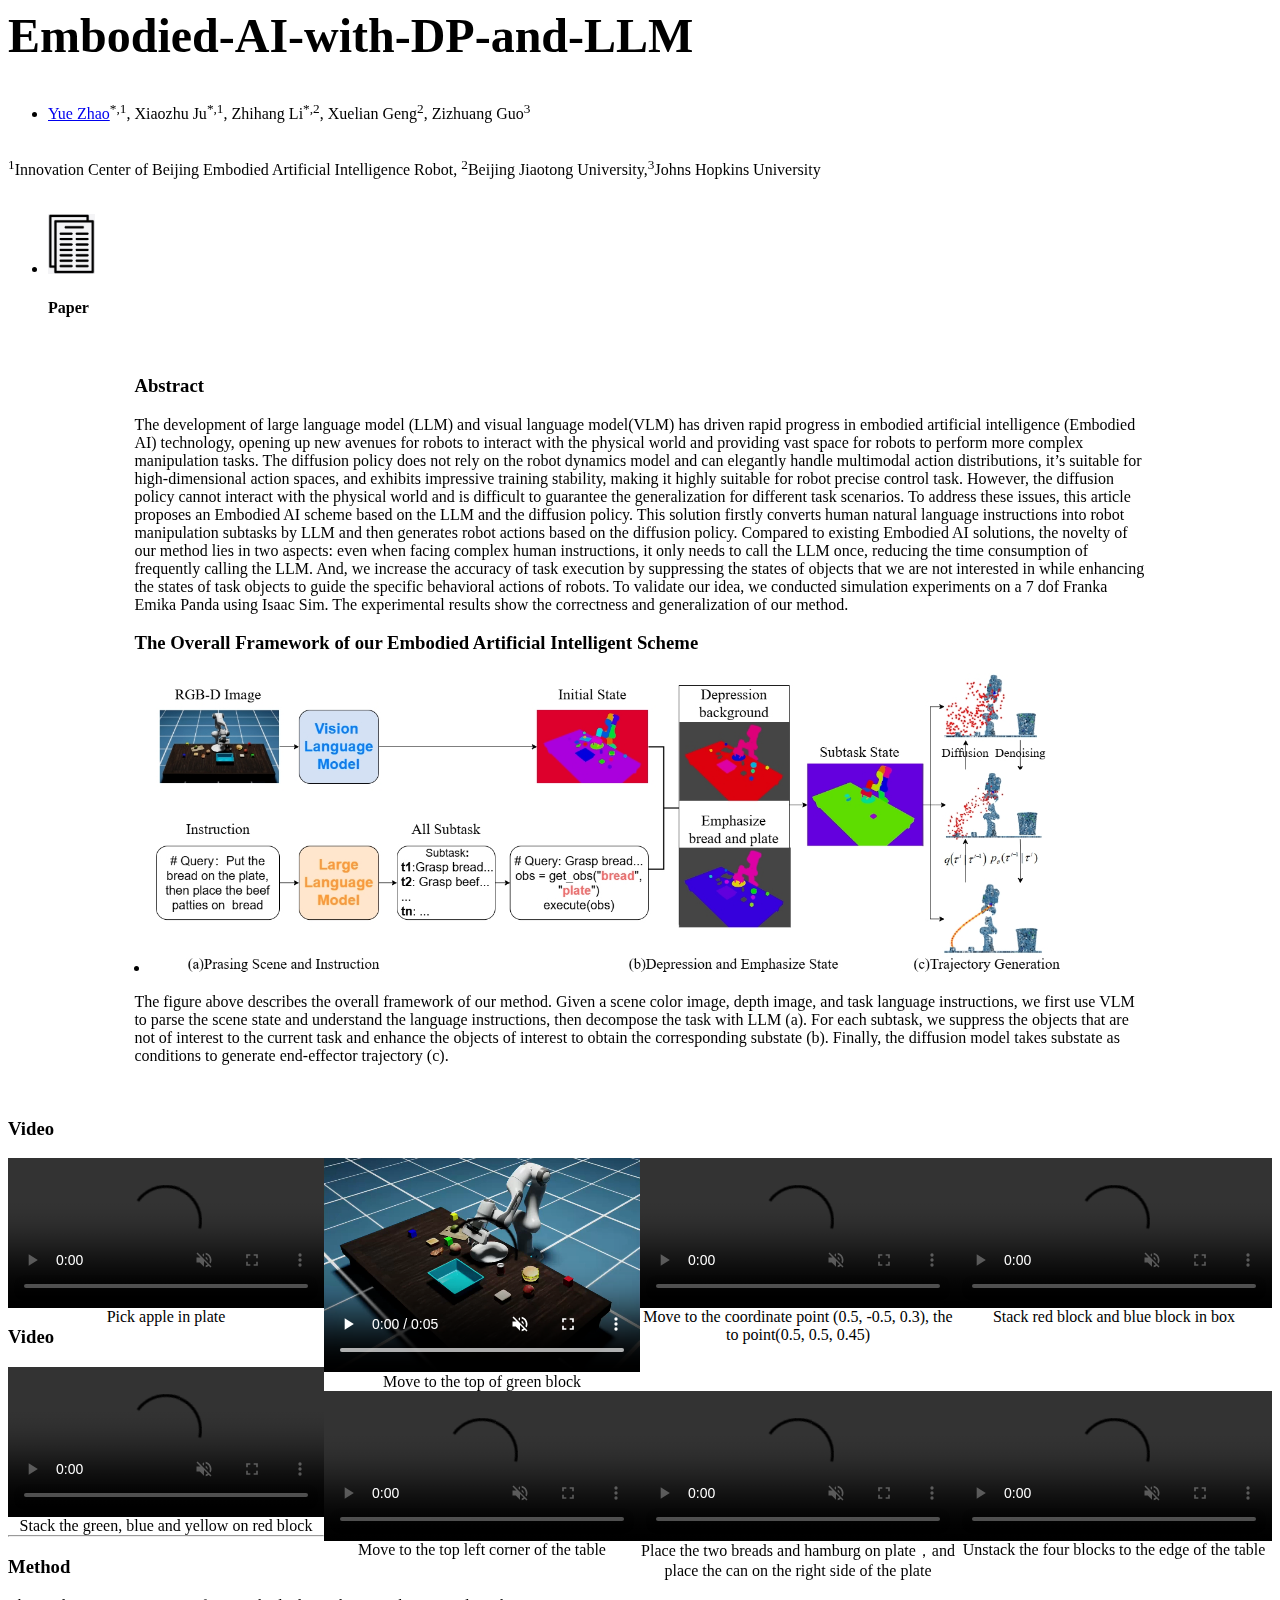
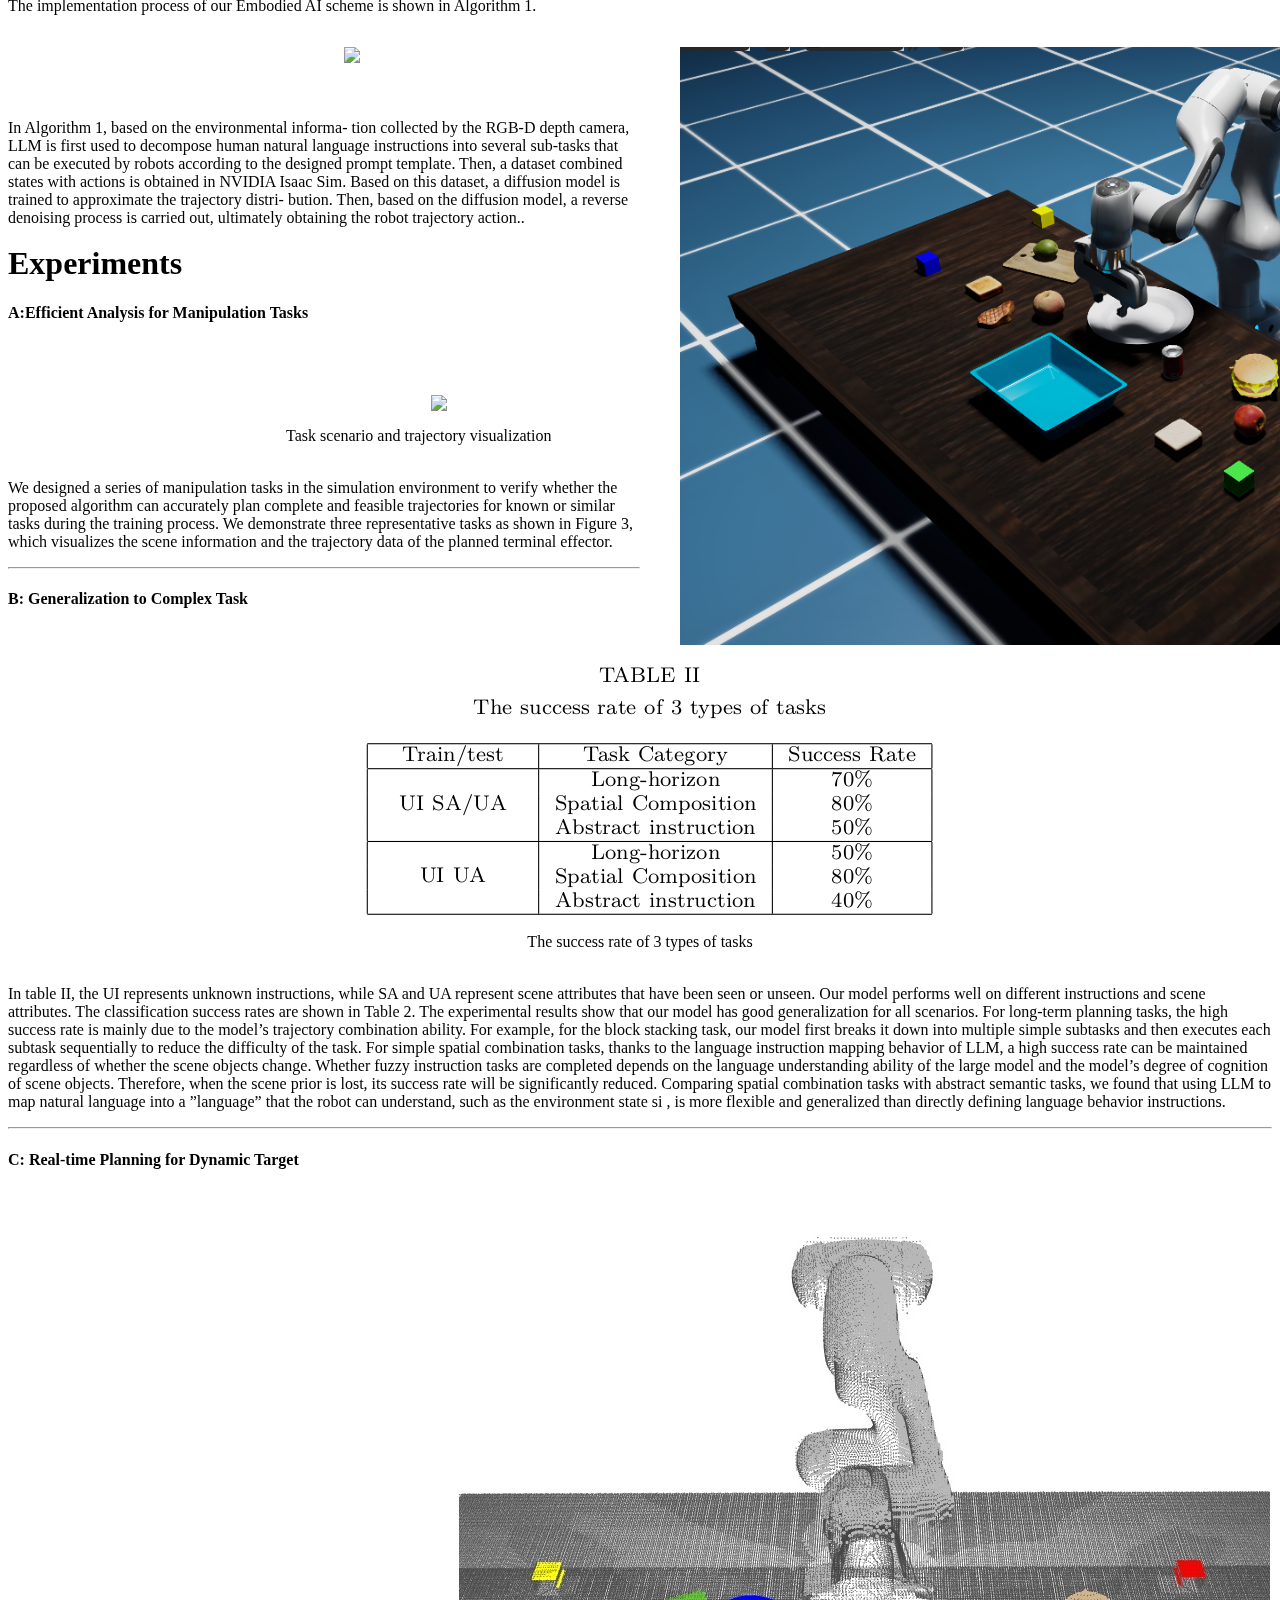
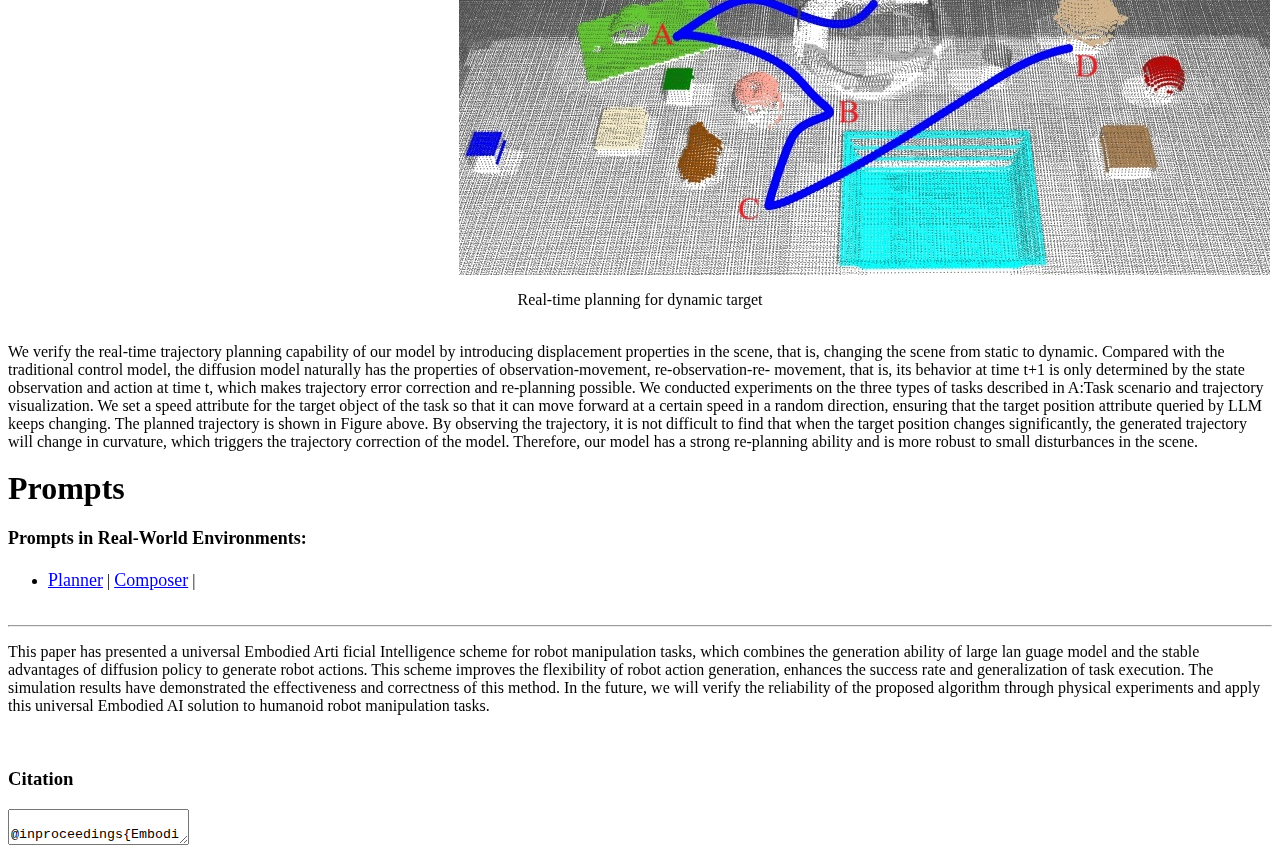
==== commit 87f93bc7: "Update index.html" ====
--- a/index.html
+++ b/index.html
@@ -103,7 +103,7 @@
 
 
         <div style="width: 100%; margin: 0 auto">
-            <div style="width: 20%; float: left; text-align:center; margin: 0 auto">
+            <div style="width: 25%; float: left; text-align:center; margin: 0 auto">
                 <!-- <a src="data/method0.jpg" target="_blank"> -->
                     <video id="bg-video" autoplay loop muted playsinline controls style="display: block; width: 100%;">
                         <source src="data/task1.mp4" type="video/mp4">
@@ -113,7 +113,7 @@
                     </figcaption>
                 </a>
             </div>
-            <div style="width: 20%; float: right; text-align:center; margin: 0 auto">
+            <div style="width: 25%; float: right; text-align:center; margin: 0 auto">
                 <!-- <a src="data/method1.png" target="_blank"> -->
                     <video id="bg-video" autoplay loop muted playsinline controls style="display: block; width: 100%;">
                         <source src="data/task2.mp4" type="video/mp4">
@@ -123,7 +123,7 @@
                     </figcaption>
                 </a>
             </div>
-            <div style="width: 20%; float: right; text-align:center; margin: 0 auto">
+            <div style="width: 25%; float: right; text-align:center; margin: 0 auto">
                 <!-- <a src="data/method1.png" target="_blank"> -->
                     <video id="bg-video" autoplay loop muted playsinline controls style="display: block; width: 100%;">
                         <source src="data/task3.mp4" type="video/mp4">
@@ -132,17 +132,63 @@
                     </figcaption>
                 </a>
             </div>
-            <div style="width: 20%; float: right; text-align:center; margin: 0 auto">
+            <div style="width: 25%; float: right; text-align:center; margin: 0 auto">
                 <!-- <a src="data/method1.png" target="_blank"> -->
                     <video id="bg-video" autoplay loop muted playsinline controls style="display: block; width: 100%;">
                         <source src="data/task4.mp4" type="video/mp4">
                         Your browser does not support the video tag.
                     </video>
-                    <figcaption>Move to the top of green block"
-                    </figcaption>
-                </a>
-            </div>
-        </div>
+                    <figcaption>Move to the top of green block
+                    </figcaption>
+                </a>
+            </div>
+        </div>
+  <br>
+        <h3 class="col-md-12 text-center"><strong>Video</strong></h3>
+        
+        <div style="width: 100%; margin: 0 auto">
+            <div style="width: 25%; float: left; text-align:center; margin: 0 auto">
+                <!-- <a src="data/method0.jpg" target="_blank"> -->
+                    <video id="bg-video" autoplay loop muted playsinline controls style="display: block; width: 100%;">
+                        <source src="data/task5.mp4" type="video/mp4">
+                        Your browser does not support the video tag.
+                    </video>
+                    <figcaption>Stack the green, blue and yellow on red block
+                    </figcaption>
+                </a>
+            </div>
+            <div style="width: 25%; float: right; text-align:center; margin: 0 auto">
+                <!-- <a src="data/method1.png" target="_blank"> -->
+                    <video id="bg-video" autoplay loop muted playsinline controls style="display: block; width: 100%;">
+                        <source src="data/task6.mp4" type="video/mp4">
+                        Your browser does not support the video tag.
+                    </video>
+                    <figcaption>Unstack the four blocks to the edge of the table
+                    </figcaption>
+                </a>
+            </div>
+            <div style="width: 25%; float: right; text-align:center; margin: 0 auto">
+                <!-- <a src="data/method1.png" target="_blank"> -->
+                    <video id="bg-video" autoplay loop muted playsinline controls style="display: block; width: 100%;">
+                        <source src="data/task7.mp4" type="video/mp4">
+                        Your browser does not support the video tag.
+                    </video>Place the two breads and hamburg on plate，and place the can on the right side of the plate
+                    </figcaption>
+                </a>
+            </div>
+            <div style="width: 25%; float: right; text-align:center; margin: 0 auto">
+                <!-- <a src="data/method1.png" target="_blank"> -->
+                    <video id="bg-video" autoplay loop muted playsinline controls style="display: block; width: 100%;">
+                        <source src="data/task8.mp4" type="video/mp4">
+                        Your browser does not support the video tag.
+                    </video>
+                    <figcaption>Move to the top left corner of the table
+                    </figcaption>
+                </a>
+            </div>
+        </div>
+
+        
 
         <br>
         <hr class="section-divider">
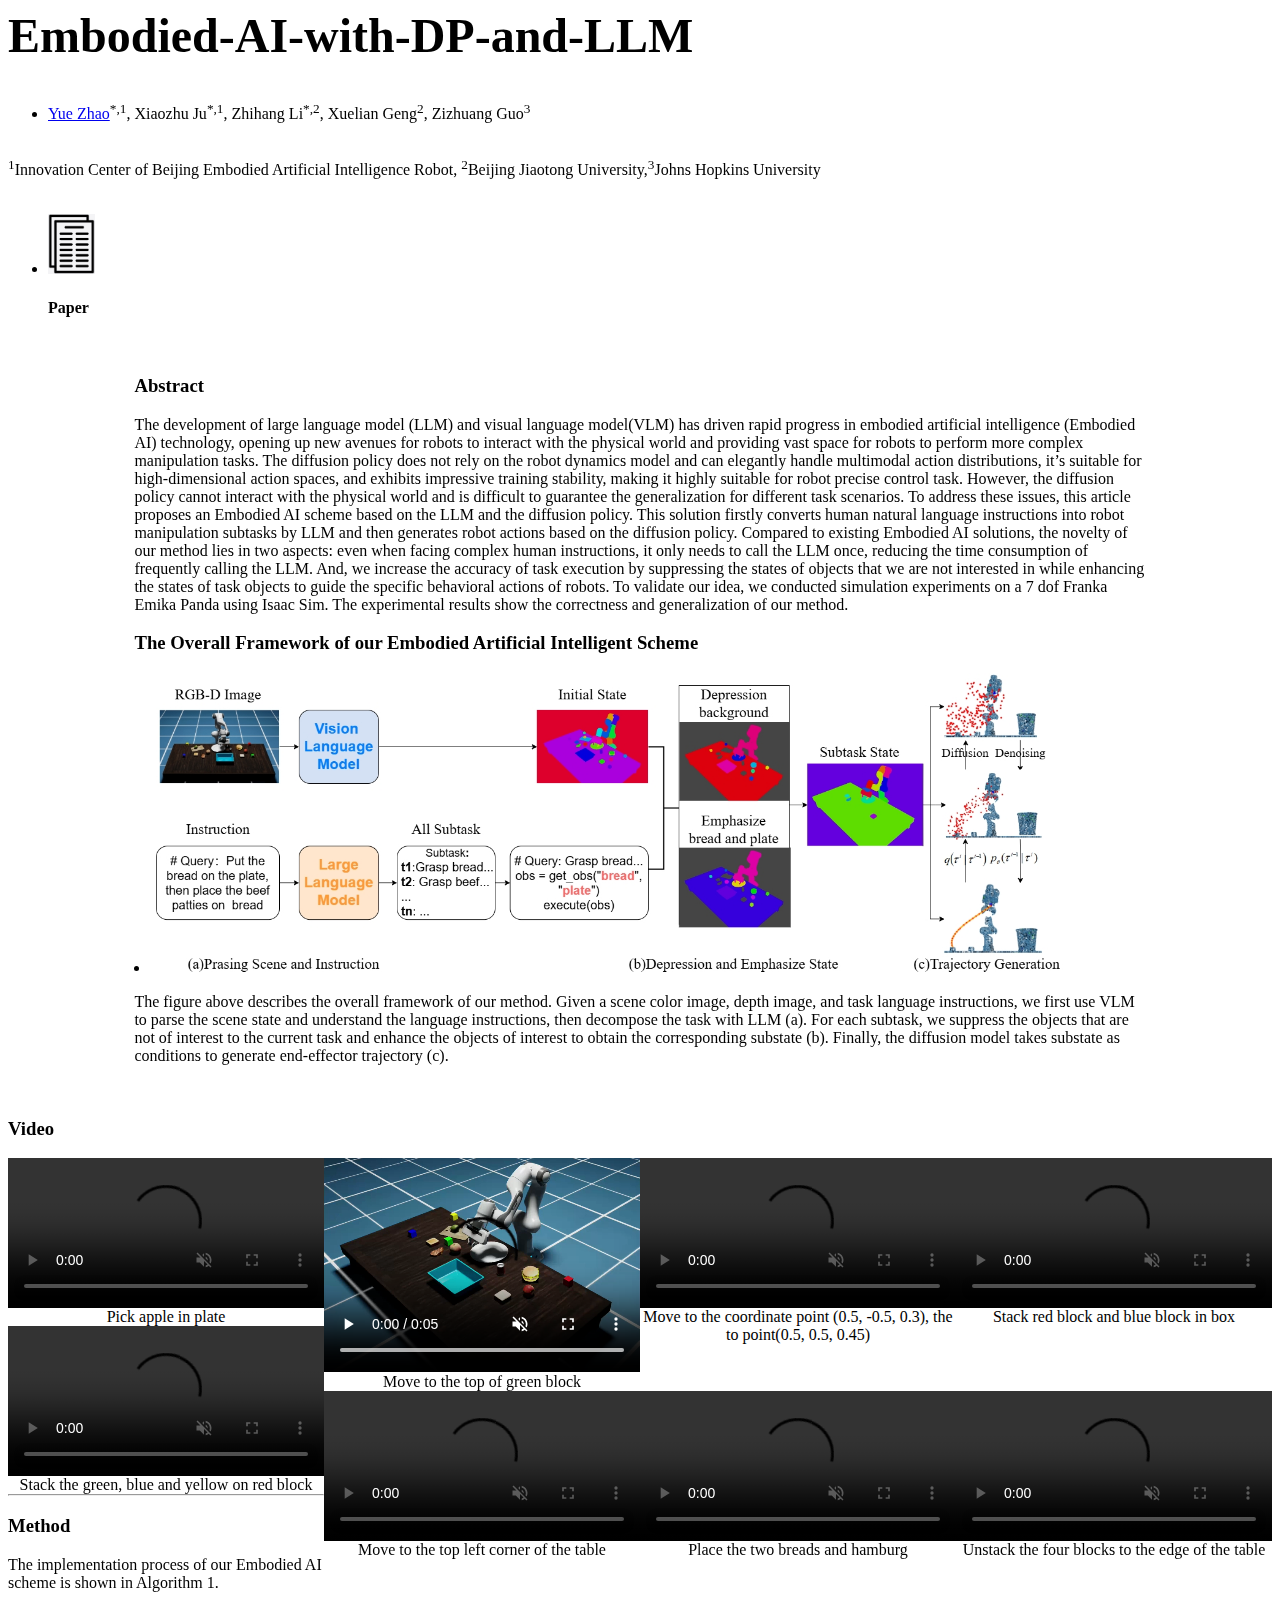
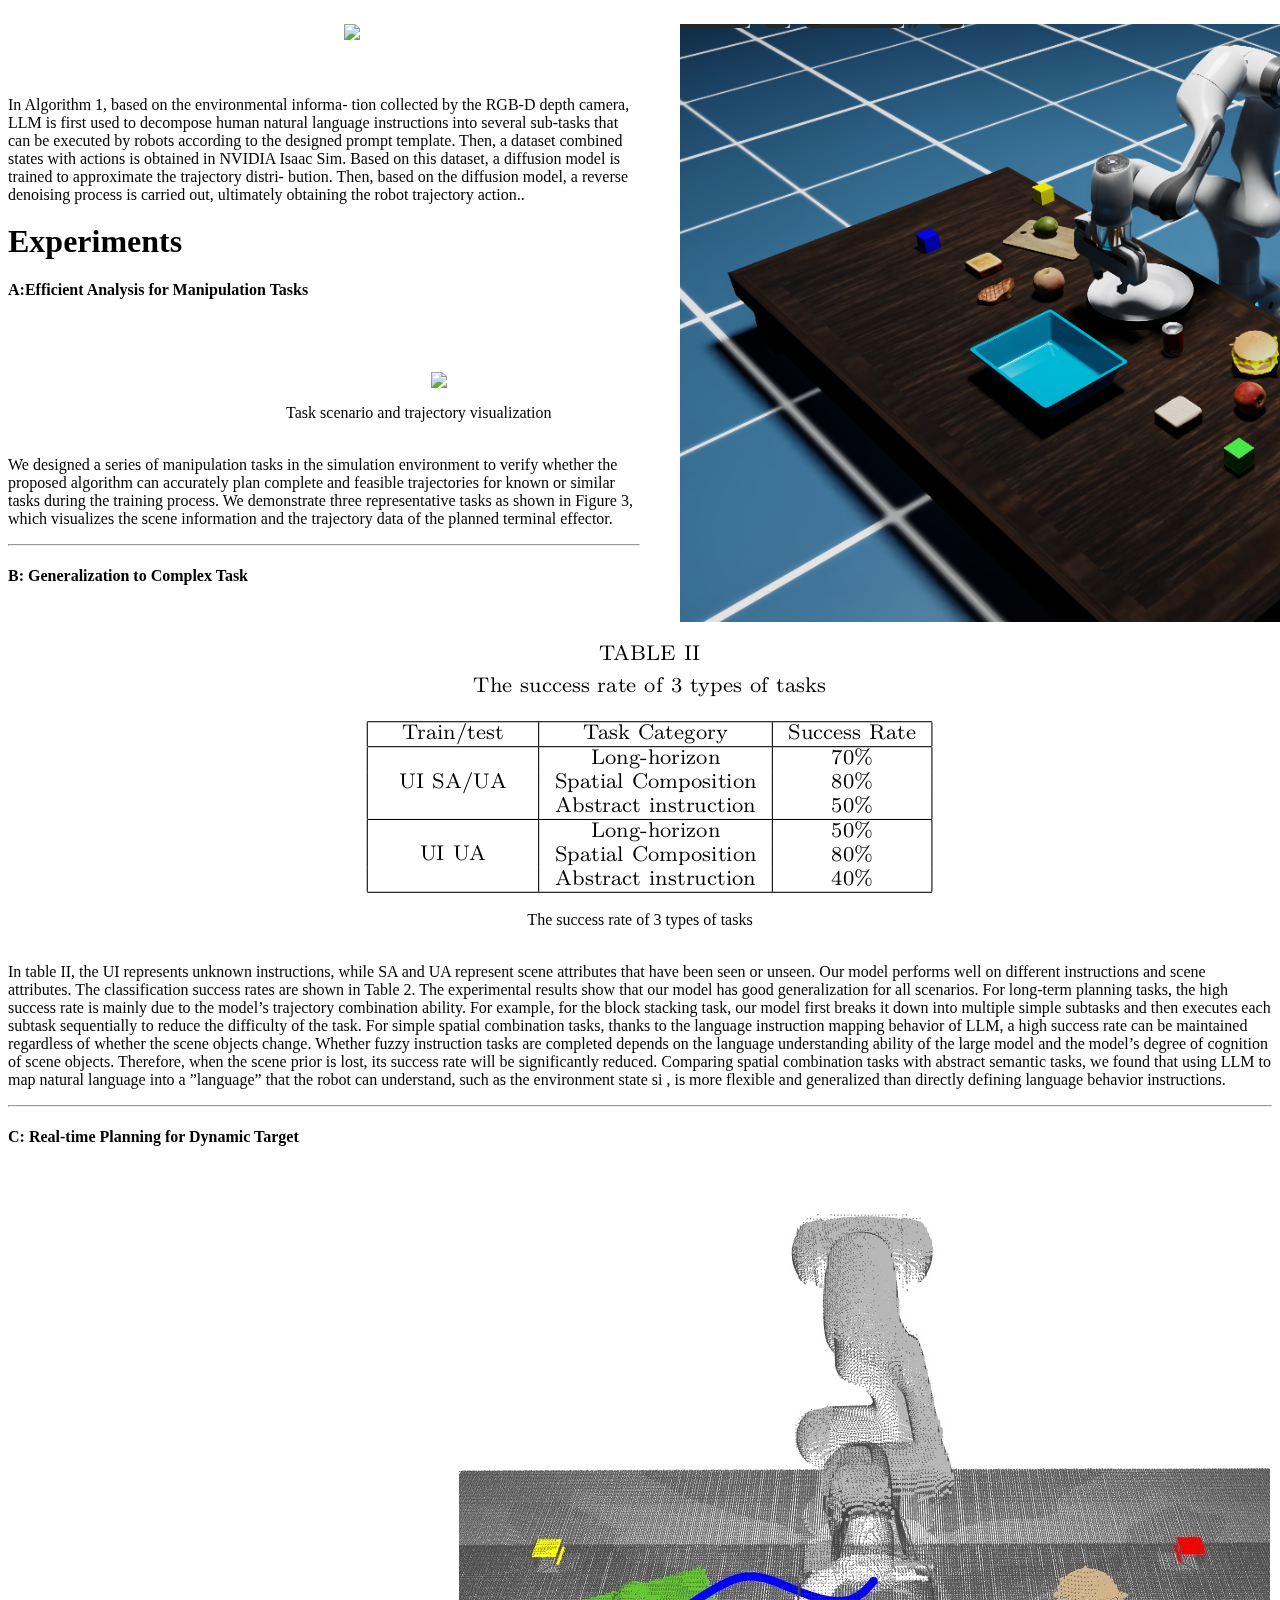
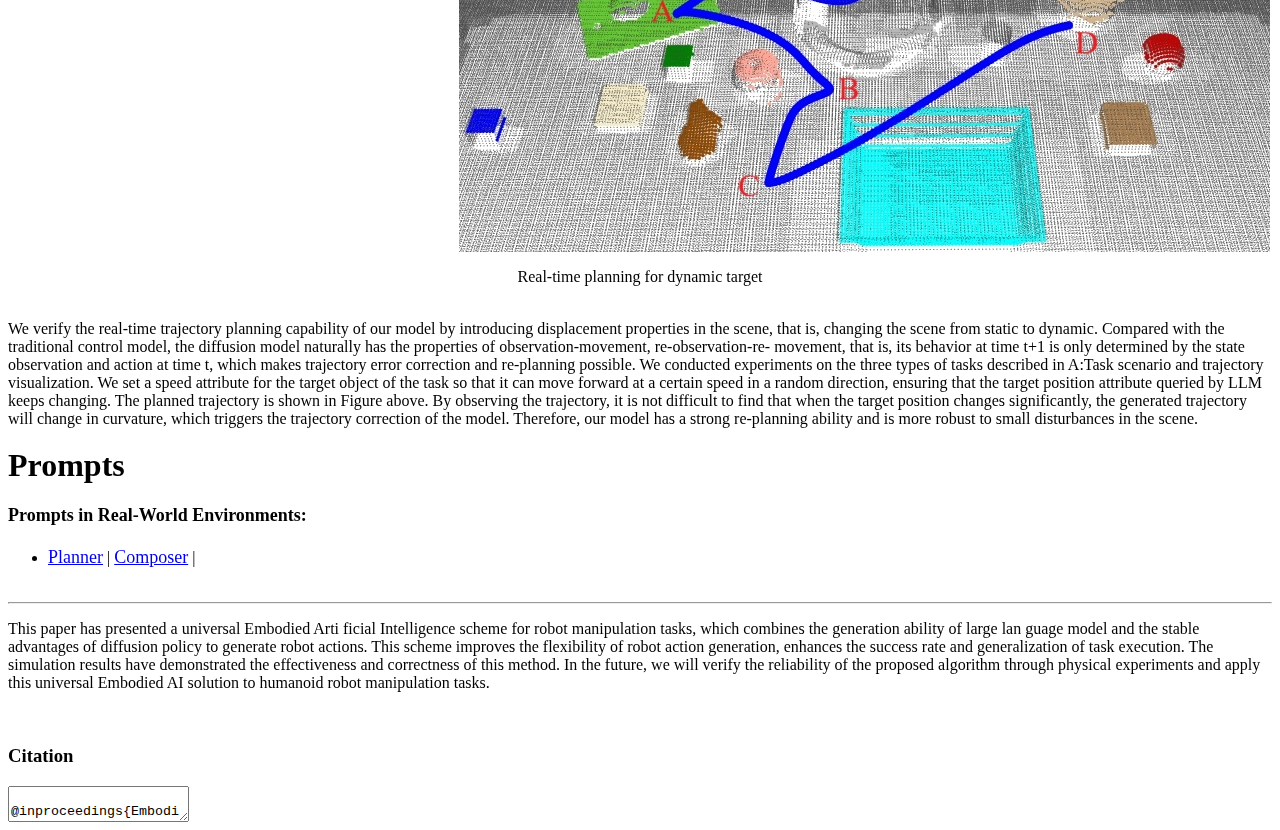
==== commit 9d43de57: "Update index.html" ====
--- a/index.html
+++ b/index.html
@@ -143,8 +143,6 @@
                 </a>
             </div>
         </div>
-  <br>
-        <h3 class="col-md-12 text-center"><strong>Video</strong></h3>
         
         <div style="width: 100%; margin: 0 auto">
             <div style="width: 25%; float: left; text-align:center; margin: 0 auto">
@@ -172,7 +170,7 @@
                     <video id="bg-video" autoplay loop muted playsinline controls style="display: block; width: 100%;">
                         <source src="data/task7.mp4" type="video/mp4">
                         Your browser does not support the video tag.
-                    </video>Place the two breads and hamburg on plate，and place the can on the right side of the plate
+                    </video>Place the two breads and hamburg
                     </figcaption>
                 </a>
             </div>
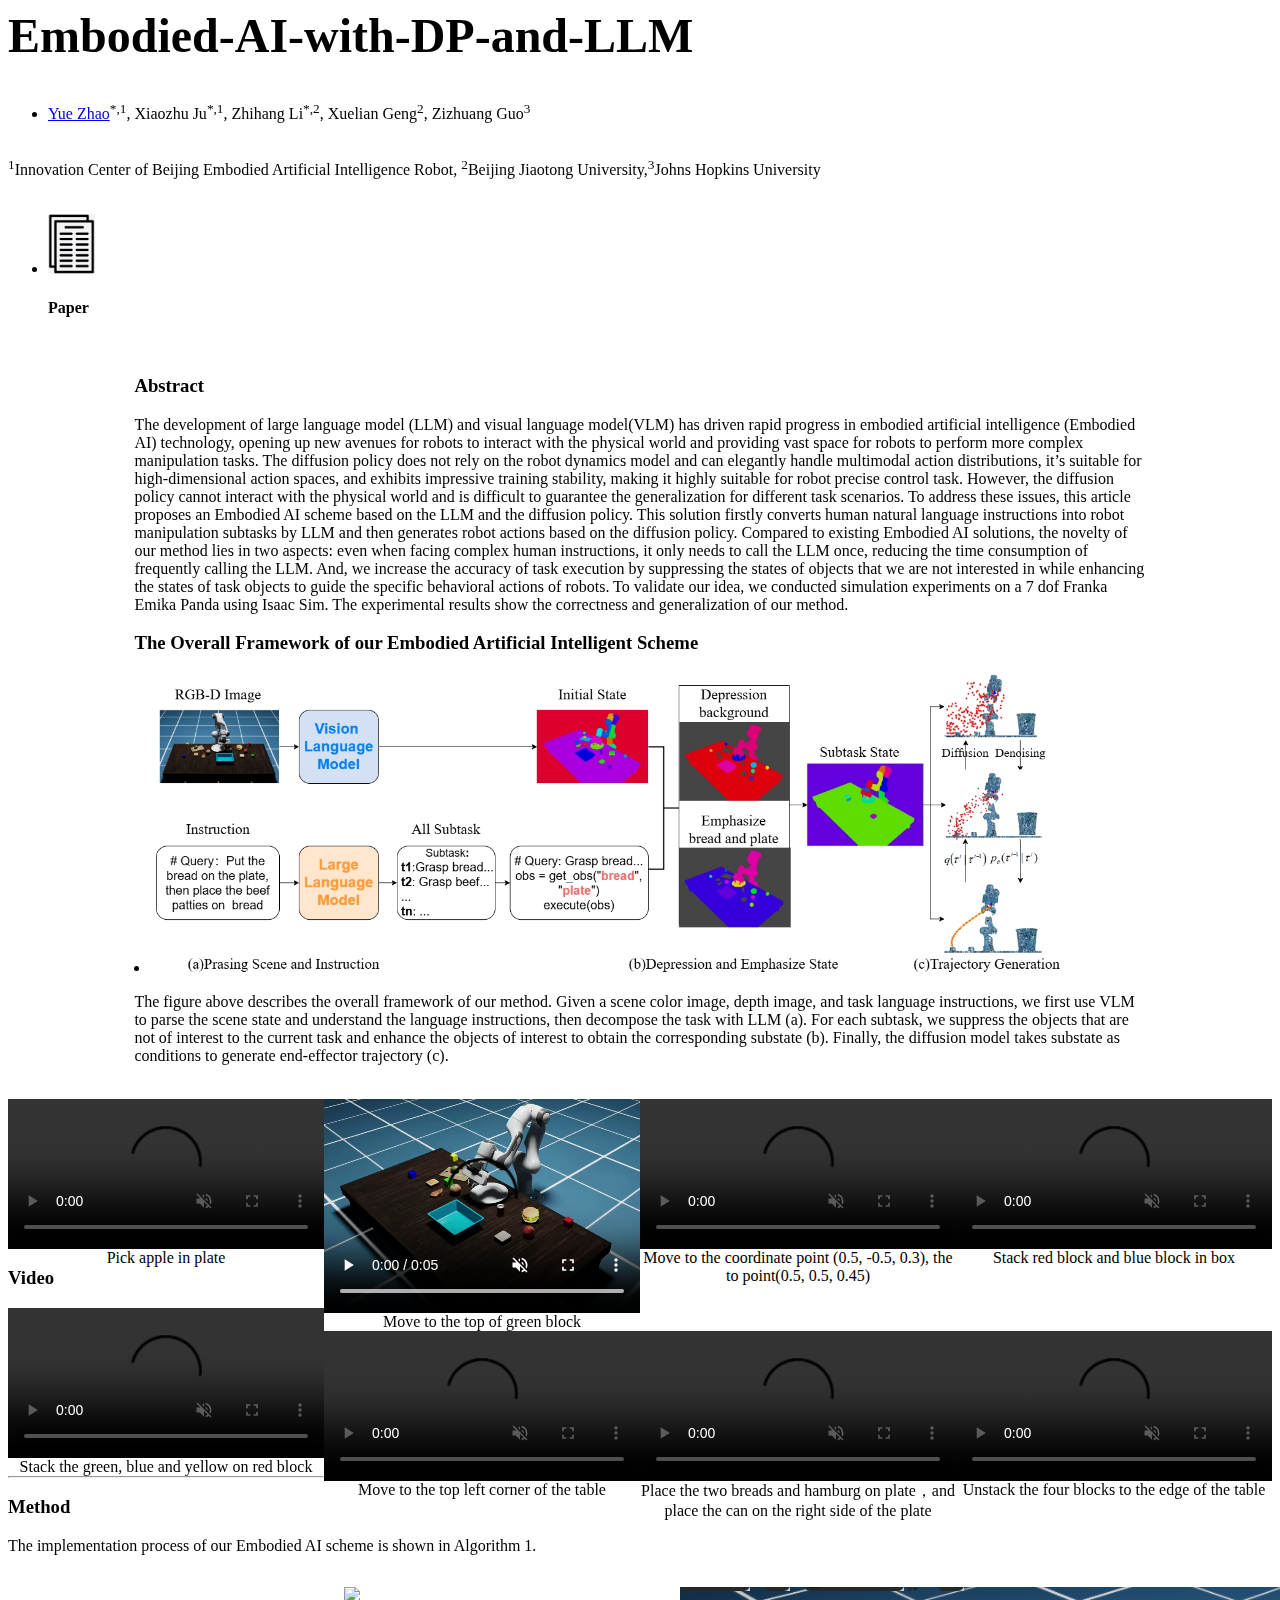
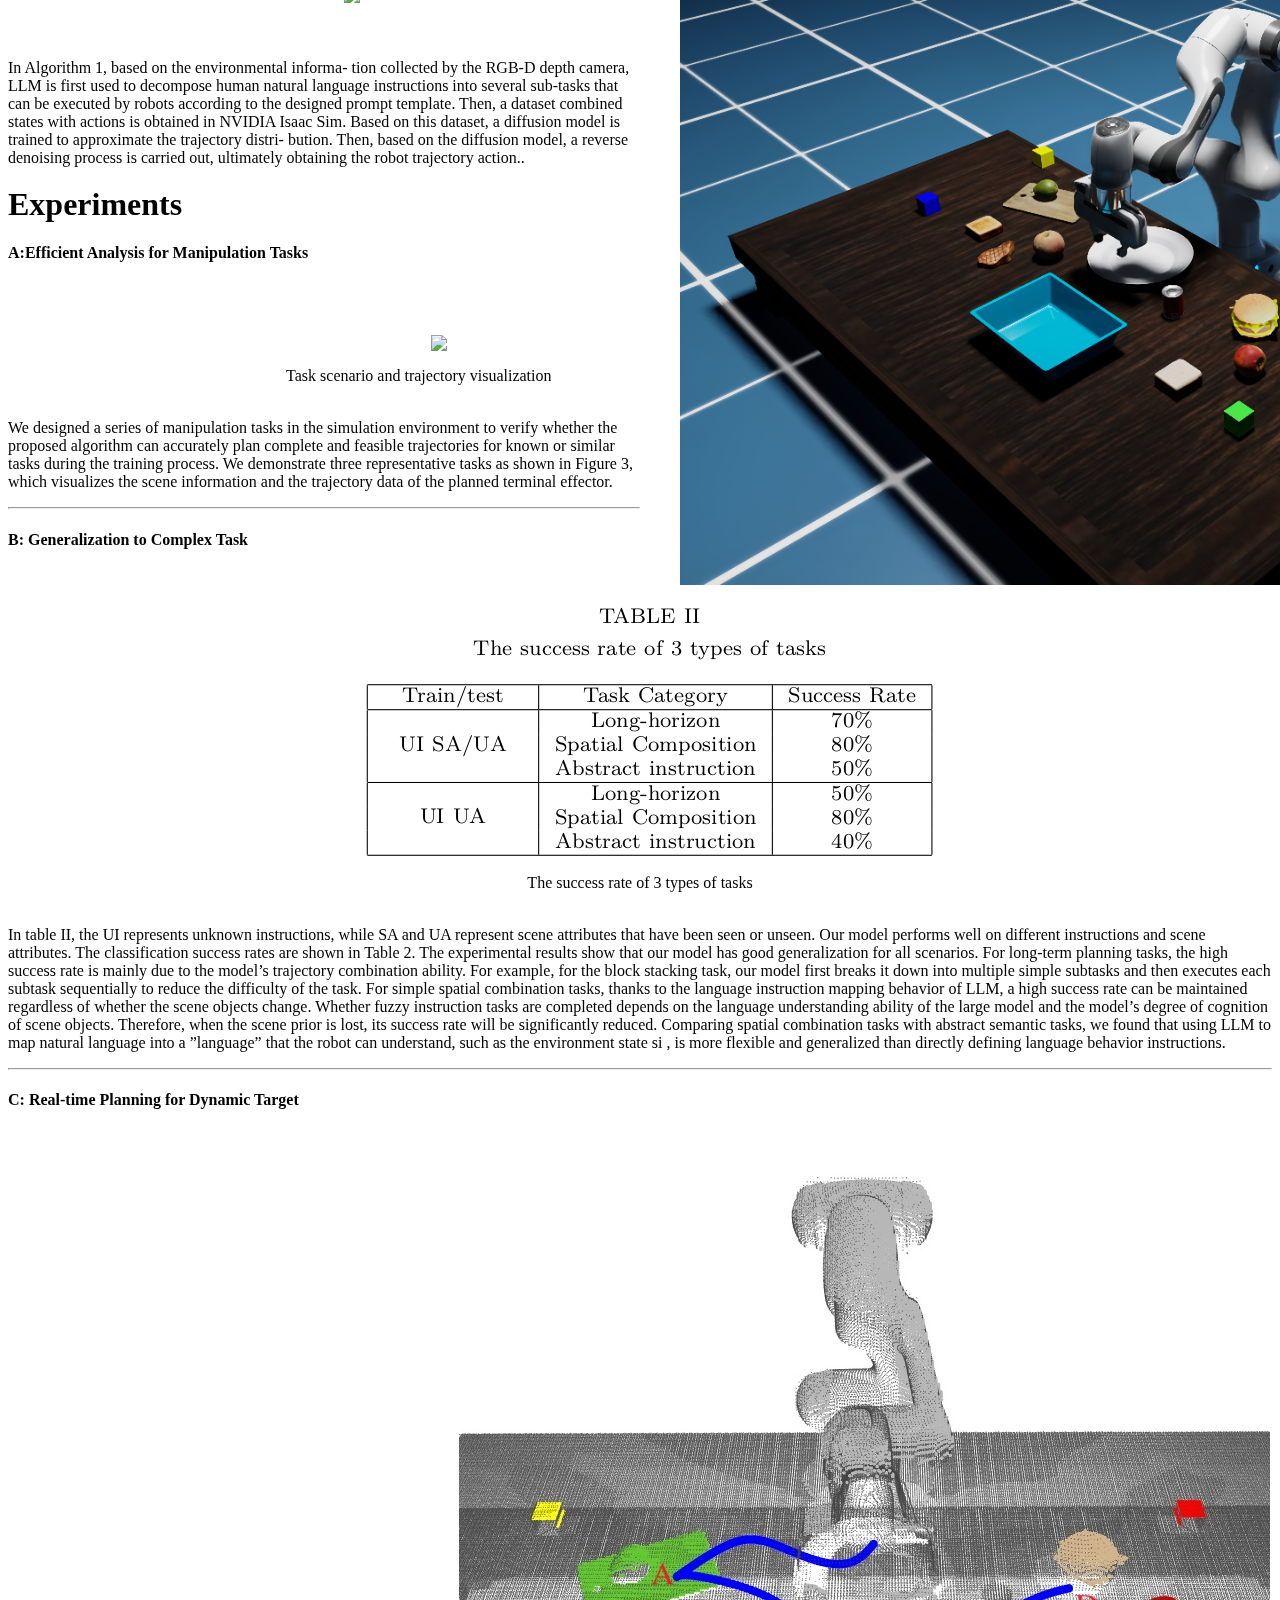
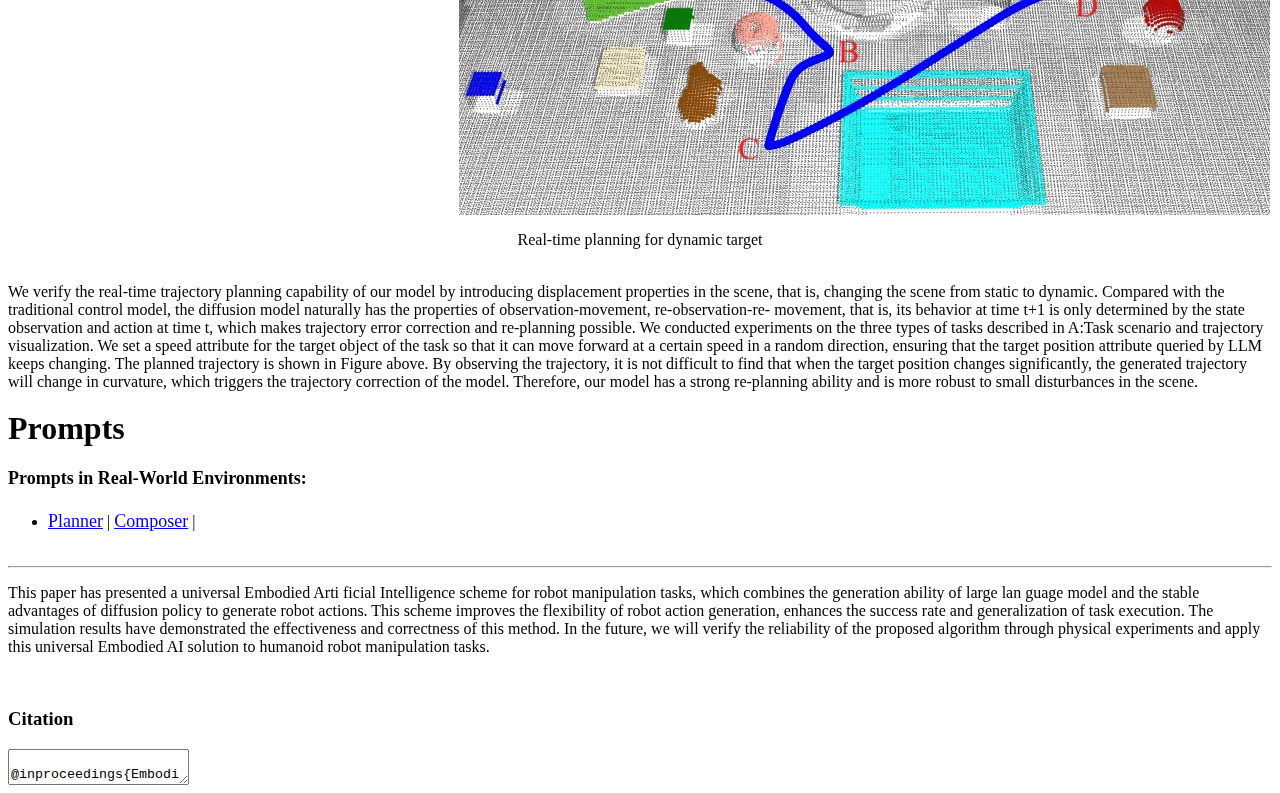
==== commit 23539822: "Update index.html" ====
--- a/index.html
+++ b/index.html
@@ -92,7 +92,7 @@
         </div>
         <br>
         
-        <h3 class="col-md-12 text-center"><strong>Video</strong></h3>
+        
 
         <!-- <p style="text-align:center; width: 80%; margin: 0 auto">
             <video id="bg-video" autoplay loop muted playsinline controls style="display: block; width: 100%;">
@@ -143,7 +143,10 @@
                 </a>
             </div>
         </div>
+
+        <br>
         
+        <h3 class="col-md-12 text-center"><strong>Video</strong></h3>
         <div style="width: 100%; margin: 0 auto">
             <div style="width: 25%; float: left; text-align:center; margin: 0 auto">
                 <!-- <a src="data/method0.jpg" target="_blank"> -->
@@ -170,7 +173,7 @@
                     <video id="bg-video" autoplay loop muted playsinline controls style="display: block; width: 100%;">
                         <source src="data/task7.mp4" type="video/mp4">
                         Your browser does not support the video tag.
-                    </video>Place the two breads and hamburg
+                    </video>Place the two breads and hamburg on plate，and place the can on the right side of the plate
                     </figcaption>
                 </a>
             </div>
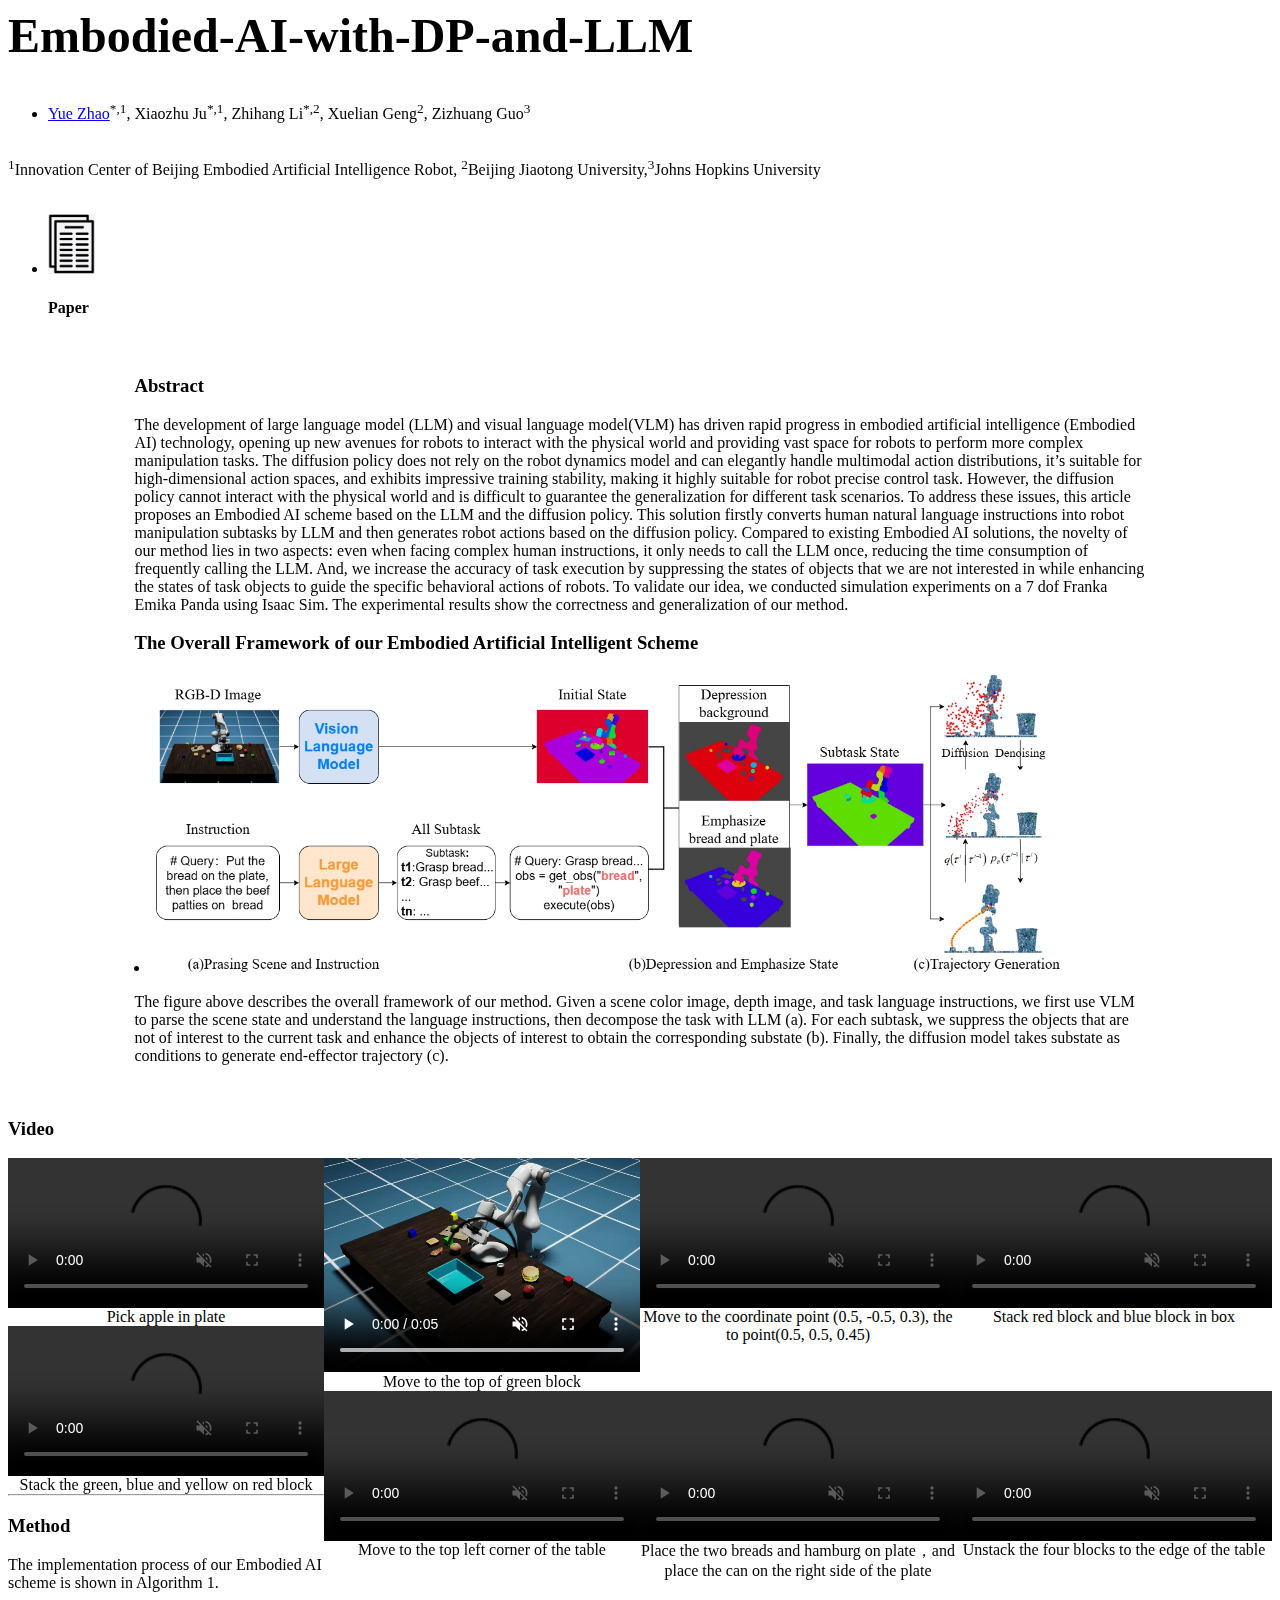
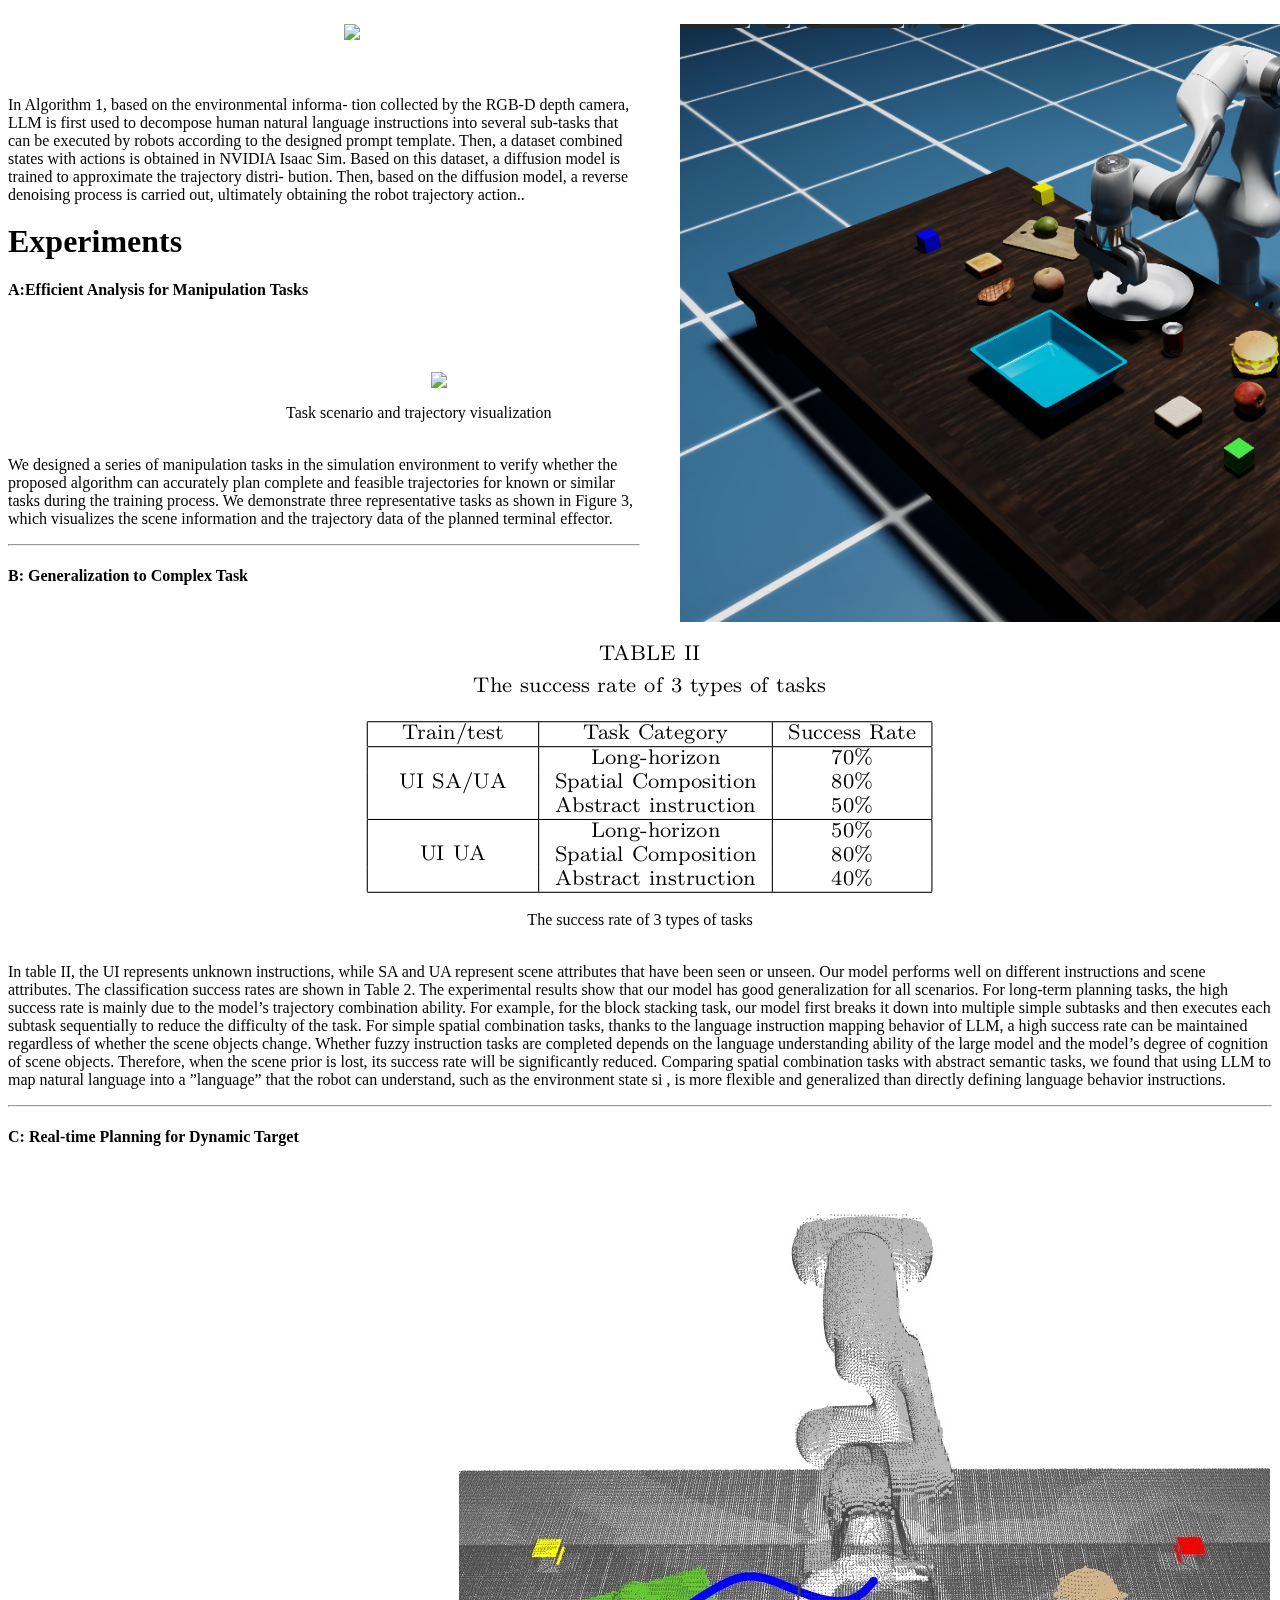
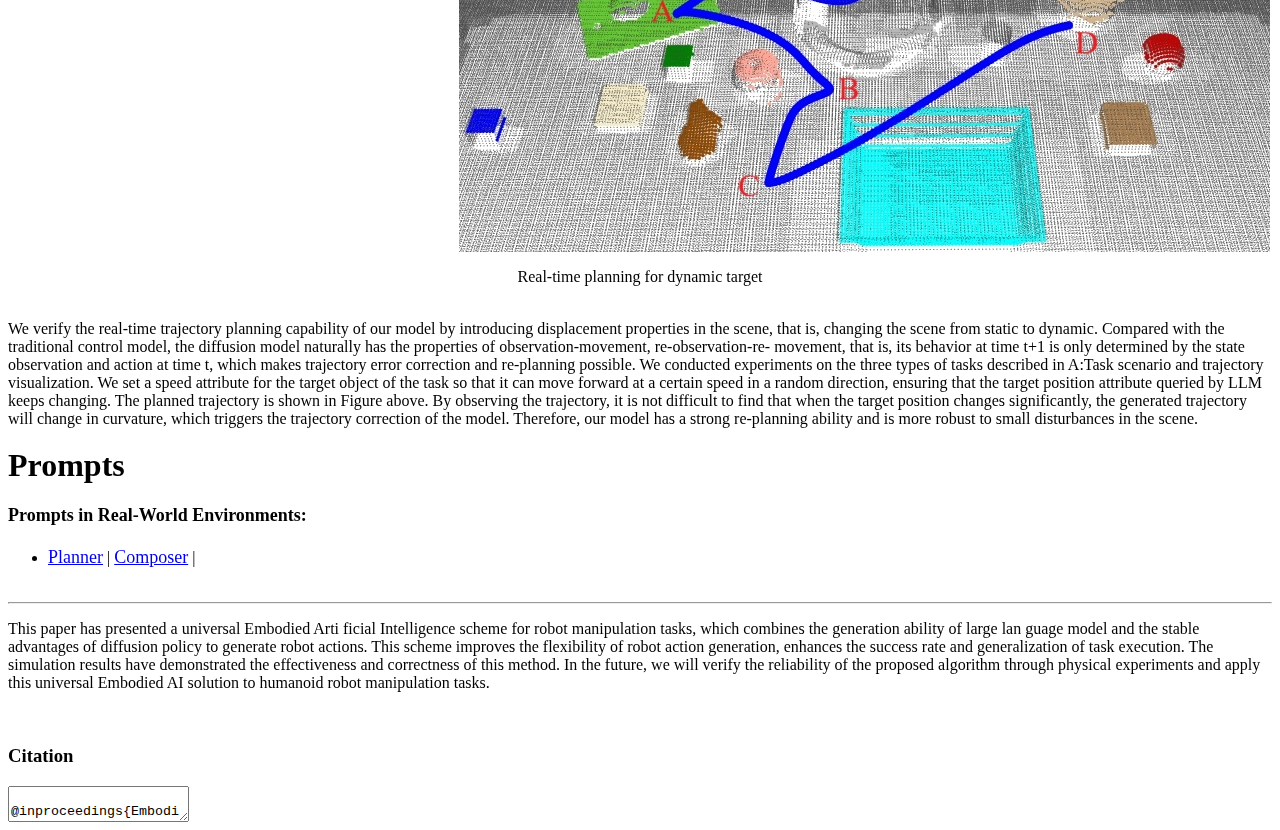
==== commit 9fb92a90: "Update index.html" ====
--- a/index.html
+++ b/index.html
@@ -92,7 +92,7 @@
         </div>
         <br>
         
-        
+         <h3 class="col-md-12 text-center"><strong>Video</strong></h3>
 
         <!-- <p style="text-align:center; width: 80%; margin: 0 auto">
             <video id="bg-video" autoplay loop muted playsinline controls style="display: block; width: 100%;">
@@ -146,7 +146,7 @@
 
         <br>
         
-        <h3 class="col-md-12 text-center"><strong>Video</strong></h3>
+ 
         <div style="width: 100%; margin: 0 auto">
             <div style="width: 25%; float: left; text-align:center; margin: 0 auto">
                 <!-- <a src="data/method0.jpg" target="_blank"> -->
